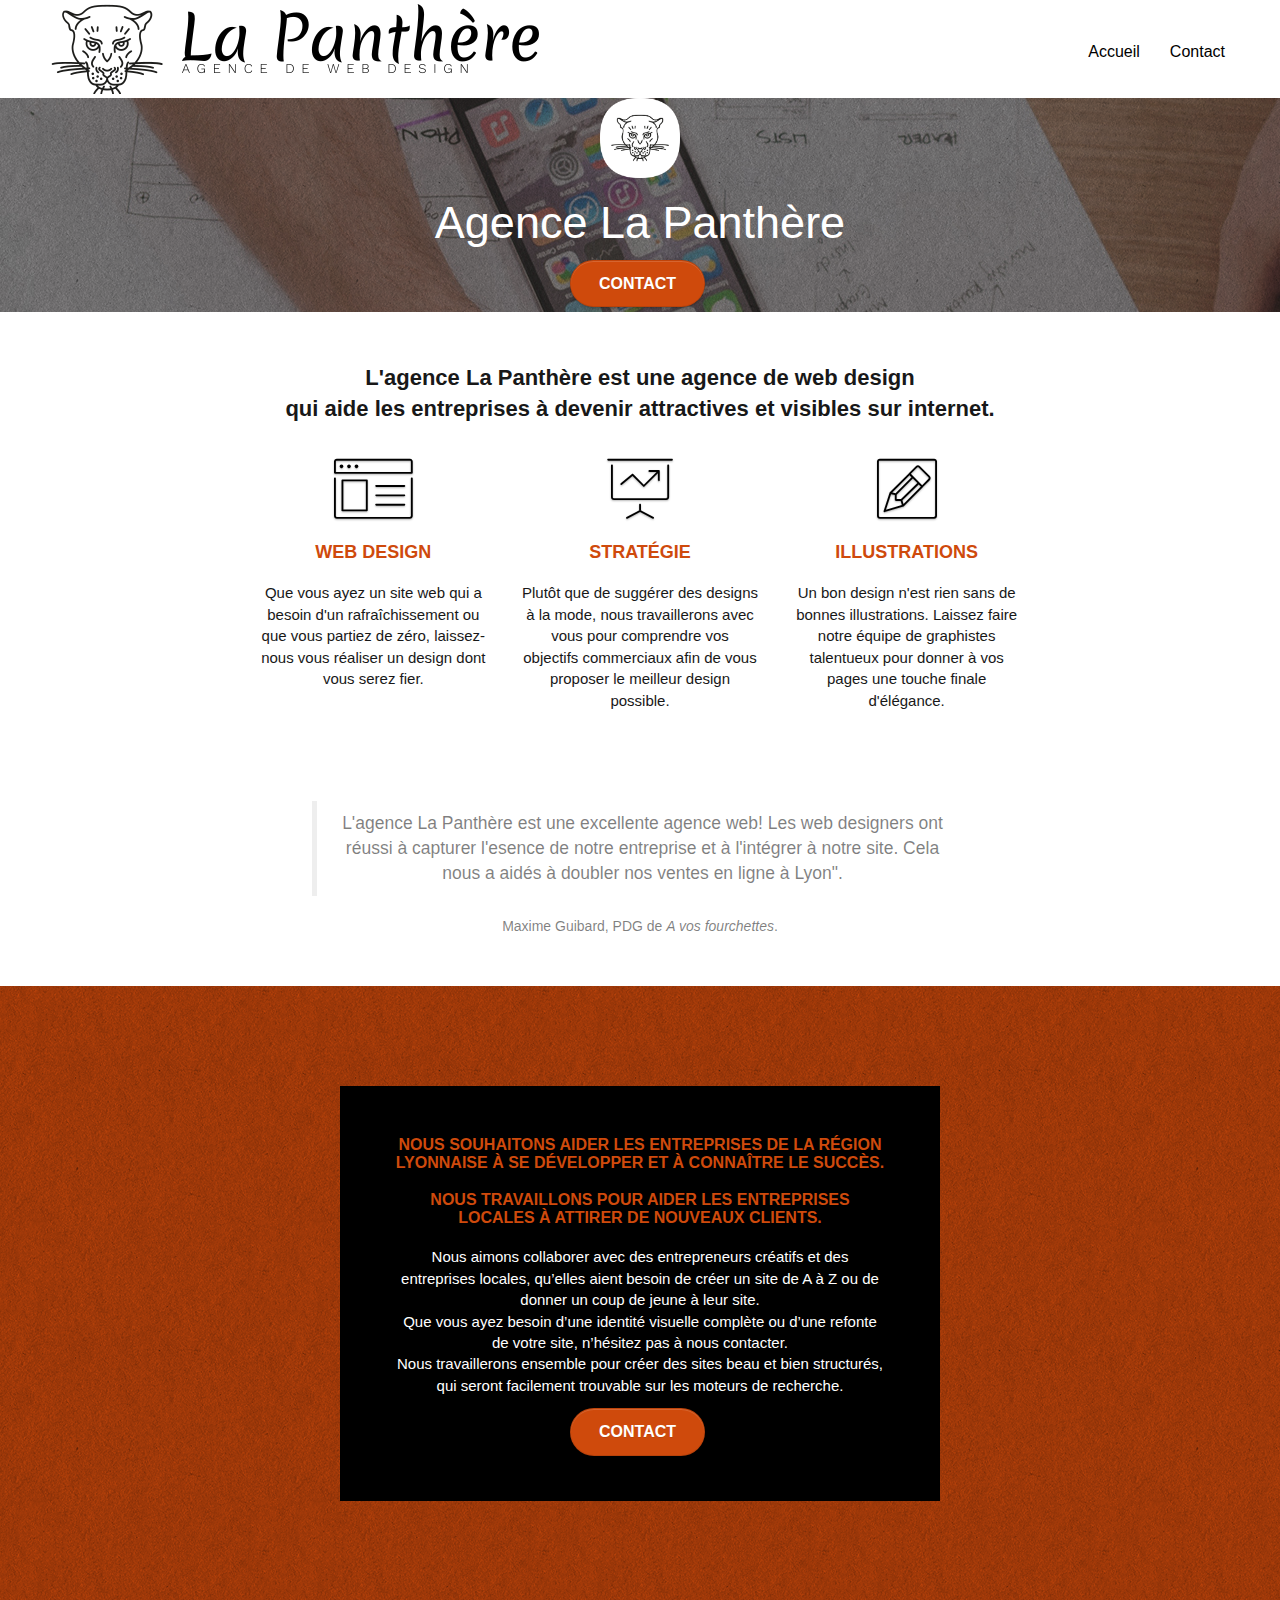
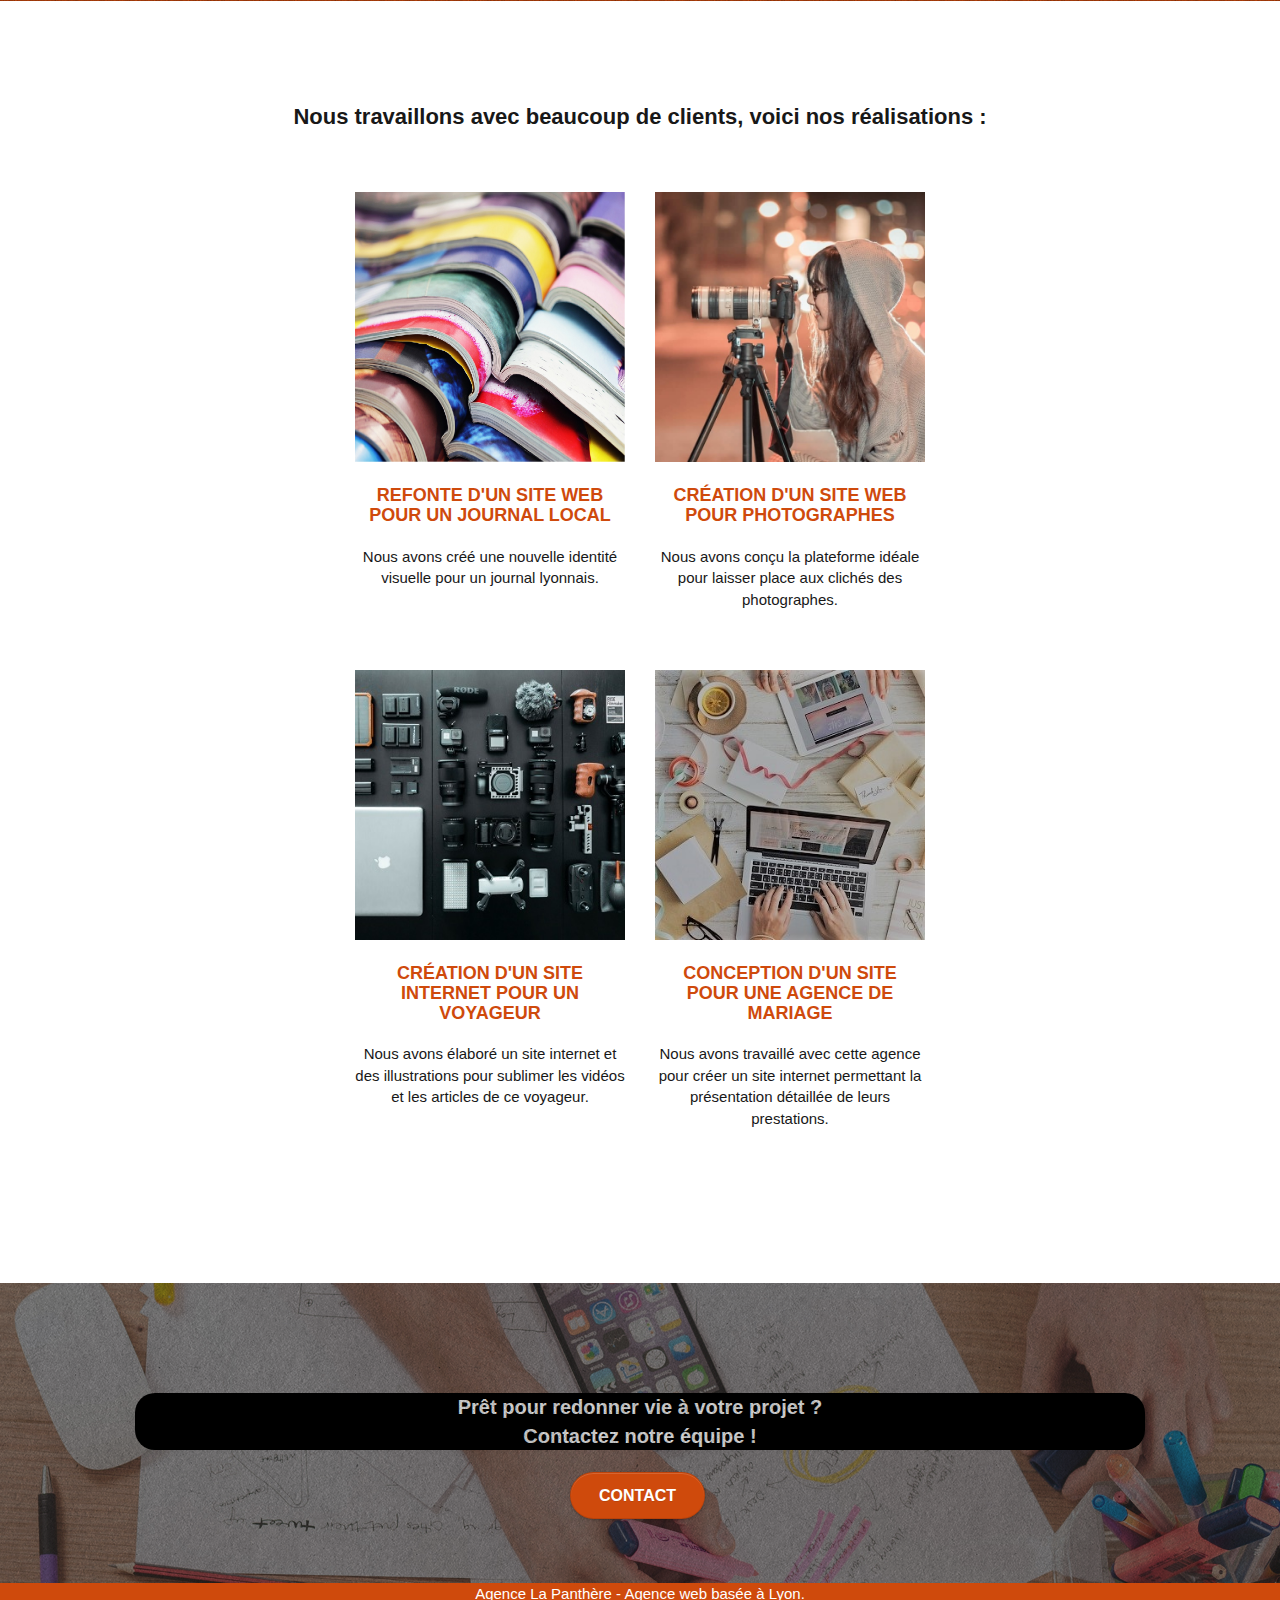
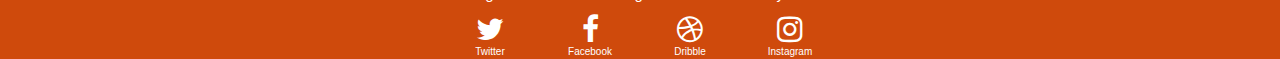
==== index.html @ c9a56683 "Added files" ====
<!DOCTYPE html>
<html lang="fr">
<head>
    <title>La Panthère - votre agence web à Lyon</title>
	<meta charset="UTF-8"/>
    <meta name="description" content="Votre agence de design web à Lyon et dans le Lyonnais: création de site web, design, maintenance">
    <meta name="viewport" content="width=device-width, initial-scale=1.0, user-scalable=no">
    <link rel="shortcut icon" type="image/png" href="favicon-agence-la-panthere.png">
	<link rel="stylesheet" href="/css/bootstrap.css">
	<link rel="stylesheet" href="style.css">
	<link rel="stylesheet" href="/css/font-awesome.css">
	<link rel="stylesheet" href="/css/et-line.css">
     
<!-- ANALYTICS -->
<meta name="robots" content="index, follow">
</head>

<body>
<!-- MAIN-->
	<main class="page-container">

<!-- HEADER -->
	<header class="bloc bgc-white l-bloc " id="bloc-0">
		<nav class="navbar row">
			<div class="navbar-header">
				<a class="navbar-brand" href="index.html"><img src="/img/agence-la-panthere-monochrome.png" 
					alt="Agence La Panthère - logo"></a>
				<button id="nav-toggle" type="button" class="ui-navbar-toggle navbar-toggle" data-toggle="collapse" data-target=".navbar-1">
					<span class="sr-only">Toggle navigation</span><span class="icon-bar"></span><span class="icon-bar"></span><span class="icon-bar"></span>
				</button>
			</div>
			<div class="collapse navbar-collapse navbar-1 special-dropdown-nav">
				<ul class="site-navigation nav navbar-nav">
					<li class="colored">
						<a href="index.html">Accueil</a>
					</li>
					<li class="colored">
						<a href="contact.html">Contact</a>
					</li>
				</ul>
			</div>
		</nav>
	</header>

<!-- BANNER -->
<div class="bloc bgc-dark-slate-blue bg-banniere d-bloc bg-t-edge bloc-bg-texture texture-paper b-parallax" id="bloc-1-hero">
	<div class="row tight-width-whitespace">
			<div class="col-sm-12">
				<img src="/img/logo-agence-la-Panthere.png" class="center-block image-resize-mode"  
				alt="Agence La Panthère - logo"/>
				<h1 class="text-center hero-bloc-text">
					Agence La Panthère
				</h1>

				<div class="col-sm-12 text-center">
					<a href="contact.html" class="btn btn-atomic-tangerine btn-clean btn-rd btn-lg cta-hero">Contact</a>
				</div>
			</div>
	</div>
</div>

<!-- DESCRIPTION -->
<div class="bloc bgc-white l-bloc" id="bloc-2-services">
	<div class="container bloc-md">
		<div class="row">
			<div class="col-sm-12 text-center">
				<p class="primary-color">L'agence La Panthère est une agence de web design <br>qui aide les entreprises à devenir attractives et visibles sur internet.</p>
			</div>
		</div>
		<div class="row voffset-lg med-width-whitespace">
			<div class="col-sm-4">
				<div class="text-center">
					<span class="et-icon-browser sm-shadow icon-dark-slate-blue icons icon-lg"></span>
				</div>
				<h3 class="mg-md text-center">
					Web design
				</h3>
				<p class="explanation">
					Que vous ayez un site web qui a besoin d'un rafraîchissement ou que vous partiez de zéro, laissez-nous vous réaliser un design dont vous serez fier.
				</p>
			</div>
			<div class="col-sm-4">
				<div class="text-center">
					<span class="et-icon-presentation sm-shadow icon-dark-slate-blue icons icon-lg"></span>
				</div>
				<h3 class="mg-md text-center">
					Stratégie
				</h3>
				<p class="explanation">
					Plutôt que de suggérer des designs à la mode, nous travaillerons avec vous pour comprendre vos objectifs commerciaux afin de vous proposer le meilleur design possible.<br>
				</p>
			</div>
			<div class="col-sm-4">
				<div class="text-center">
					<span class="et-icon-edit sm-shadow icon-dark-slate-blue icons icon-lg"></span>
				</div>
				<h3 class="mg-md text-center">
					Illustrations
				</h3>
				<p class="explanation">
					Un bon design n'est rien sans de bonnes illustrations. Laissez faire notre équipe de graphistes talentueux pour donner à vos pages une touche finale d'élégance.
				</p>
			</div>
		</div>
		<div class="row voffset-lg voffset">
			<figure class="col-xs-12 col-md-8 col-md-offset-2 text-center">
				<blockquote>L'agence La Panthère est une excellente agence web! Les web designers ont réussi à capturer l'esence de notre entreprise et à l'intégrer à notre site. 
					Cela nous a aidés à doubler nos ventes en ligne à Lyon".
				</blockquote>
				<figcaption>Maxime Guibard, PDG de <cite>A vos fourchettes</cite>.
				</figcaption>
			</figure>
		</div>
	</div>
</div>
<!-- bloc-2-services END -->

<!-- bloc-3-what-i-do -->
<div class="bloc tc-white bgc-atomic-tangerine bg-presentation d-bloc bloc-bg-texture texture-paper b-parallax" id="bloc-3-what-i-do">
	<div class="container bloc-lg">
		<div class="row tight-width-whitespace black-background">
			<div class="col-sm-12">
				<h3 class="mg-md text-center secondary-color">
					Nous souhaitons aider les entreprises de la région Lyonnaise à se développer et à connaître le succès. </h3>
				<h3 class="mg-md text-center secondary-color">Nous travaillons pour aider les entreprises locales à attirer de nouveaux clients.</h3>
				<p> Nous aimons collaborer avec des entrepreneurs créatifs et des entreprises locales, qu’elles aient besoin de créer un site de A à Z ou de donner un coup de jeune à leur site. <br>Que vous ayez besoin d’une identité visuelle complète ou d’une refonte de votre site, n’hésitez pas à nous contacter. <br>Nous travaillerons ensemble pour créer des sites beau et bien structurés, qui seront facilement trouvable sur les moteurs de recherche. 
					<!-- <br><br><a class="ltc-white bold-link" href="contact.html">Contactez notre équipe</a><br> -->
				</p>
				<div class="col-sm-12 text-center">
					<a href="contact.html" class="btn btn-atomic-tangerine btn-clean btn-rd btn-lg cta-hero">Contact</a>
				</div>
			</div>
		</div>
	</div>
</div>
<!-- bloc-3-what-i-do END -->

<!-- bloc-4-portfolio -->
<div class="bloc bgc-white bg-lines-h2-bg bg-repeat l-bloc" id="bloc-4-portfolio">
	<div class="container bloc-lg">
		<div class="row">
			<div class="col-sm-12 text-center">
				<p class="primary-color">Nous travaillons avec beaucoup de clients, voici nos réalisations :</p>
			</div>
		</div>
		<div class="row tight-width-whitespace portfolio-row">
			<div class="col-sm-6">
				<a href="#" data-lightbox="img/site-journal-local.jpg" data-gallery-id="gallery-1" data-caption="Illustration de refonte d'un site web pour un journal local" data-frame="snapshot-lb">
					<img src="/img/site-journal-local.jpg" 
					alt="Illustration de refonte de site web d'un journal local" 
					class="img-responsive portfolio-thumb"/></a>
				<h3 class="mg-md text-center">
					Refonte d'un site web pour un journal local
				</h3>
				<p class="explanation">
					Nous avons créé une nouvelle identité visuelle pour un journal lyonnais.
				</p>
			</div>
			<div class="col-sm-6">
				<a href="#" data-lightbox="img/site-photo.jpg" data-gallery-id="gallery-1" data-caption="Création d'un site web pour photographes" data-frame="snapshot-lb">
					<img src="/img/site-photo.jpg" 
					alt="Illustration de création d'un site web pour photographes" 
					class="img-responsive portfolio-thumb"/></a>
				<h3 class="mg-md text-center">
					Création d'un site web pour photographes
				</h3>
				<p class="explanation">
					Nous avons conçu la plateforme idéale pour laisser place aux clichés des photographes.
				</p>
			</div>
		</div>
		<div class="row tight-width-whitespace portfolio-row">
			<div class="col-sm-6">
				<a href="#" 
					data-lightbox="img/site-voyageur.jpg" 
					data-gallery-id="gallery-1" 
					data-caption="Création d'un site internet pour un voyageur" 
					data-frame="snapshot-lb">
					<img src="/img/site-voyageur.jpg" 
					alt="Illustration de création d'un site web pour voyageurs" 
					class="img-responsive portfolio-thumb"/>
				</a>
				<h3 class="mg-md text-center">
					Création d'un site internet pour un voyageur
				</h3>
				<p class="explanation">
					Nous avons élaboré un site internet et des illustrations pour sublimer les vidéos et les articles de ce voyageur.
				</p>
			</div>
			<div class="col-sm-6">
				<a href="#" 
					data-lightbox="img/site-agence-mariage.jpg" 
					data-gallery-id="gallery-1" 
					data-caption="Conception d'un site pour une agence de mariage" 
					data-frame="snapshot-lb">
					<img src="/img/site-agence-mariage.jpg" 
					alt="Illustration de création d'un site web pour agence de mariage" 
					class="img-responsive portfolio-thumb"/></a>
				<h3 class="mg-md text-center">
					Conception d'un site pour une agence de mariage
				</h3>
				<p class="explanation">
					Nous avons travaillé avec cette agence pour créer un site internet permettant la présentation détaillée de leurs prestations.
				</p>
			</div>
		</div>
	</div>
</div>
<!-- bloc-4-portfolio END -->

<!-- bloc-5-cta -->
<div class="bloc bgc-dark-slate-blue bg-banniere d-bloc bloc-bg-texture texture-paper" id="bloc-5-cta">
	<div class="container bloc-lg">
		<div class="row">
			<p class="tertiary-color mg-md text-center">
				Prêt pour redonner vie à votre projet ?<br>Contactez notre équipe !
			</p>
			<div class="col-sm-12 text-center">
				<a href="contact.html" class="btn btn-atomic-tangerine btn-clean btn-rd btn-lg cta-hero">Contact</a>
			</div>
		</div>
	</div>
</div>
<!-- bloc-5-cta END -->

<!-- FOOTER -->
		<div class="bloc bgc-atomic-tangerine d-bloc" id="bloc-8">
			<div class="row">
				<p class="text-center white">
					Agence La Panthère - Agence web basée à Lyon.<br>
				</p>
				<div class="row row-no-gutters social">
					<div class="col-sm-3">
						<div class="text-center">
							<a class="social" href="#"><span class="fa fa-twitter icon-md"></span><br>Twitter</a>
						</div>
					</div>
					<div class="col-sm-3">
						<div class="text-center">
							<a class="social" href="#"><span class="fa fa-facebook icon-md"></span><br>Facebook</a>
						</div>
					</div>
					<div class="col-sm-3">
						<div class="text-center">
							<a class="social" href="#"><span class="fa fa-dribbble icon-md"></span><br>Dribble</a>
						</div>
					</div>
					<div class="col-sm-3">
						<div class="text-center">
							<a class="social" href="#"><span class="fa fa-instagram icon-md"></span><br>Instagram</a>
						</div>
					</div>
				</div>
			</div>
		</div>
	</main>

<!--SCRIPTS-->
    <script src="/js/jquery-2.1.0.js"></script>
	<script src="/js/bootstrap.js"></script>
	<script src="/js/blocs.js"></script>
	<script src="/js/jquery.touchSwipe.js" defer></script>
	<script src="/js/gmaps.js"></script>
</body>
</html>
---- style.css ----
body {
    margin: 0;
    padding: 0;
    background: #FFF;
    overflow-x: hidden;
    -webkit-font-smoothing: antialiased;
    -moz-osx-font-smoothing: grayscale;
}
.primary-color{
    font-size:22px;
    color:#181818;
    font-weight:700
}
.secondary-color{
    font-size:16px;
    color:#cf4a0c;
    font-weight:700;
}
.tertiary-color{
    color:white;
    font-size:20px;
    font-weight:bold;
    background-color:#000000;
    border-radius:20px;
    margin:0 10px;
    padding:0 20px;
}
.explanation {
    color:#181818;
    font-size:15px;
}
.none{
list-style:none;}

.none.li{
color:#FFFFFF;
font-size:140px;
}

a,
button {
    transition: all .3s ease-in-out;
    outline: none!important;
}

a:hover {
    text-decoration: none;
    cursor: pointer;
}
.slogan{
    font-size:20px;
    color:black;
}

#page-loading-blocs-notifaction {
    position: fixed;
    top: 0;
    bottom: 0;
    width: 100%;
    z-index: 100000;
    background: #FFFFFF url("img/pageload-spinner.gif") no-repeat center center;
}

.bloc {
    width: 100%;
    clear: both;
    background: 50% 50% no-repeat;
    padding: 0 50px;
    -webkit-background-size: cover;
    -moz-background-size: cover;
    -o-background-size: cover;
    background-size: cover;
    position: relative;
}

.bloc .container {
    padding-left: 0;
    padding-right: 0;
}

.bloc-lg {
    padding: 100px 50px;
}

.bloc-md {
    padding: 50px;
}

.bloc-sm {
    padding: 20px 50px;
}

.bg-center,
.bg-l-edge,
.bg-r-edge,
.bg-t-edge,
.bg-b-edge,
.bg-tl-edge,
.bg-bl-edge,
.bg-tr-edge,
.bg-br-edge,
.bg-repeat {
    -webkit-background-size: auto!important;
    -moz-background-size: auto!important;
    -o-background-size: auto!important;
    background-size: auto!important;
}

.bg-repeat {
    background: repeat;
}

.bg-t-edge {
    background: top no-repeat;
}

.bloc-bg-texture::before {
    content: "";
    background-size: 2px 2px;
    position: absolute;
    top: 0;
    bottom: 0;
    left: 0;
    right: 0;
}

.texture-paper::before {
    background: url("img/texture-paper.png");
    background-size: 280px 280px;
}

.b-parallax {
    background-attachment: fixed;
}

.d-bloc {
    color: white;
}

.d-bloc button:hover {
    color: #d9423f;
}
.button-div{
    width:130px;;
    margin:auto;
    padding-bottom:20px;
}

.d-bloc .icon-round,
.d-bloc .icon-square,
.d-bloc .icon-rounded,
.d-bloc .icon-semi-rounded-a,
.d-bloc .icon-semi-rounded-b {
    border-color: rgba(255, 255, 255, .9);
}

.d-bloc .divider-h span {
    border-color: rgba(255, 255, 255, .2);
}

.d-bloc .a-btn,
.d-bloc .navbar a,
.d-bloc .navbar-brand,
.d-bloc a .icon-sm,
.d-bloc a .icon-md,
.d-bloc a .icon-lg,
.d-bloc a .icon-xl,
.d-bloc h1 a,
.d-bloc h2 a,
.d-bloc h3 a,
.d-bloc h4 a,
.d-bloc h5 a,
.d-bloc h6 a,
.d-bloc p a {
    color: white;
}

.d-bloc .a-btn:hover,
.d-bloc .navbar a:hover,
.d-bloc .navbar-brand:hover,
.d-bloc a:hover .icon-sm,
.d-bloc a:hover .icon-md,
.d-bloc a:hover .icon-lg,
.d-bloc a:hover .icon-xl,
.d-bloc h1 a:hover,
.d-bloc h2 a:hover,
.d-bloc h3 a:hover,
.d-bloc h4 a:hover,
.d-bloc h5 a:hover,
.d-bloc h6 a:hover,
.d-bloc p a:hover {
    color:  #cf4a0c;
}

.d-bloc .navbar-toggle .icon-bar {
    background: rgba(255, 255, 255, 1);
}

.d-bloc .btn-wire,
.d-bloc .btn-wire:hover {
    color: white;
    border-color: rgba(255, 255, 255, 1);
}

.d-bloc .panel {
    color: rgba(0, 0, 0, .2);
}

.d-bloc .panel button:hover {
    color: rgba(0, 0, 0, .2);
}

.d-bloc .panel icon {
    border-color: rgba(0, 0, 0, .2);
}

.d-bloc .panel .divider-h span {
    border-color: rgba(0, 0, 0, .1);
}

.d-bloc .panel .a-btn {
    color: rgba(0, 0, 0, .1);
}

.d-bloc .panel .a-btn:hover {
    color: #d9423f;
}

.d-bloc .panel .btn-wire,
.d-bloc .panel .btn-wire:hover {
    color: rgba(0, 0, 0, .7);
    border-color: rgba(0, 0, 0, .3);
}

.d-bloc .panel,
.l-bloc {
    color: rgba(0, 0, 0, .5);
}

.d-bloc .panel button:hover,
.l-bloc button:hover {
    color: rgba(0, 0, 0, .7);
}

.l-bloc .icon-round,
.l-bloc .icon-square,
.l-bloc .icon-rounded,
.l-bloc .icon-semi-rounded-a,
.l-bloc .icon-semi-rounded-b {
    border-color: rgba(0, 0, 0, .7);
}

.d-bloc .panel .divider-h span,
.l-bloc .divider-h span {
    border-color: rgba(0, 0, 0, .1);
}

.d-bloc .panel .a-btn,
.l-bloc .a-btn,
.l-bloc .navbar a,
.l-bloc .navbar-brand,
.l-bloc a .icon-sm,
.l-bloc a .icon-md,
.l-bloc a .icon-lg,
.l-bloc a .icon-xl,
.l-bloc h1 a,
.l-bloc h2 a,
.l-bloc h3 a,
.l-bloc h4 a,
.l-bloc h5 a,
.l-bloc h6 a,
.l-bloc p a {
    color: black;
}

.d-bloc .panel .a-btn:hover,
.l-bloc .a-btn:hover,
.l-bloc .navbar a:hover,
.l-bloc .navbar-brand:hover,
.l-bloc a:hover .icon-sm,
.l-bloc a:hover .icon-md,
.l-bloc a:hover .icon-lg,
.l-bloc a:hover .icon-xl,
.l-bloc h1 a:hover,
.l-bloc h2 a:hover,
.l-bloc h3 a:hover,
.l-bloc h4 a:hover,
.l-bloc h5 a:hover,
.l-bloc h6 a:hover,
.l-bloc p a:hover {
    color: rgba(0, 0, 0, 1);
}

.l-bloc .navbar-toggle .icon-bar {
    color: rgba(0, 0, 0, .6);
}

.d-bloc .panel .btn-wire,
.d-bloc .panel .btn-wire:hover,
.l-bloc .btn-wire,
.l-bloc .btn-wire:hover {
    color: rgba(0, 0, 0, .7);
    border-color: rgba(0, 0, 0, .3);
}

.voffset {
    margin-top: 30px;
}

.voffset-lg {
    margin-top: 80px;
}

.row-no-gutters {
    margin-right: 0;
    margin-left: 0;
}

.row.row-no-gutters > [class^="col-"],
.row.row-no-gutters > [class*=" col-"] {
    padding-right: 0;
    padding-left: 0;
}

#bloc-1-hero h1 {
    font-size: 45px;
    color:white;
}

.center-block {
    height: 80px; 
}

.width-white-space{
    height:280px;
    padding-top: 10px;
    padding-bottom:10px;
}

#bloc-5-cta {
    height: 300px;
}

#bloc-6{
    height:100px;
}
#bloc-6 h1{
    text-align:center;
    padding-top:30px;
    color:white;
    opacity:1;
}    
.navbar {
    margin-bottom: 0;
    z-index: 1;
}

.navbar-brand {
    height: auto;
    padding: 3px 15px;
    font-size: 25px;
    font-weight: normal;
    font-weight: 600;
    line-height: 44px;
}

.navbar-brand img {
    max-height: 200px;
    margin: 0 5px 0 0;
    display: inline;
}

.navbar-brand img[src$=svg] {
    min-width: 100px;
}

.nav-center .navbar-brand img {
    margin: 0;
}

.navbar .nav {
    padding-top: 2px;
    margin-right: -16px;
    float: right;
    z-index: 1;
}

.nav > li {
    float: left;
    margin-top: 4px;
    font-size: 16px;
}

.navbar-nav .open .dropdown-menu > li > a {
    text-align: inherit;
}

.nav > li a:hover,
.nav > li a:focus {
    background: transparent;
}

.navbar-toggle {
    margin: 10px 10px 0 0;
    border: 0px;
}

.navbar-toggle:hover {
    background: transparent!important;
}

.navbar-toggle .icon-bar {
    background-color: rgba(0, 0, 0, .5);
    width: 26px;
}

.nav-invert .navbar .nav {
    float: left;
}

.nav-invert .navbar-header,
.nav-invert .navbar-brand {
    float: right;
    position: relative;
    z-index: 2;
}

@media (min-width: 768px) {
    .site-navigation {
        position: absolute;
        top: 50%;
        right: 20px;
        transform: translate(0, -50%);
        -webkit-transform: translateY(-50%);
    }
    .nav > li .dropdown-menu a,
    .nav > li .dropdown-menu a:hover {
        color: #d9423f;
    }
    .nav-invert .site-navigation {
        left: 0;
        right: 0;
    }
    .nav-center {
        text-align: center;
    }
    .nav-center .navbar-header {
        width: 100%;
    }
    .nav-center .navbar-header,
    .nav-center .navbar-brand,
    .nav-center .nav > li {
        float: none;
        display: inline-block;
    }
    .nav-center .site-navigation {
        position: relative;
        width: 100%;
        right: 0;
        margin-right: 20px;
        margin-top: 20px;
    }
    .nav-center.mini-nav .navbar-toggle {
        float: none;
        margin: 10px auto 0;
    }
}

.nav > li > .dropdown a {
    background: none!important;
    display: block;
    padding: 14px 15px;
}

nav .caret {
    margin: 0 5px;
}

.dropdown-menu .dropdown-menu {
    top: -8px;
    left: 100%;
}

.dropdown-menu .dropmenu-flow-right {
    top: 100%;
    left: 0;
    margin-left: -1px;
    border-top-left-radius: 0;
    border-top-right-radius: 0;
}

.dropdown-menu .dropdown span {
    border: 4px solid black;
    border-top-color: transparent;
    border-right-color: transparent;
    border-bottom-color: transparent;
    margin: 6px -5px 0 0!important;
    float: right;
}

.mg-md {
    margin-top: 10px;
    margin-bottom: 20px;
}

.mg-lg {
    margin-top: 10px;
    margin-bottom: 40px;
}

.btn {
    margin: 0 5px 5px 0;
}

.btn.pull-right {
    margin: 0 0 5px 5px;
}

.btn-d,
.btn-d:hover,
.btn-d:focus {
    color: #FFF;
    background: rgba(0, 0, 0, .3);
}

button {
    outline: none!important;
}

.btn-rd {
    border-radius: 40px;
}

.btn-clean {
    border: 1px solid rgba(0, 0, 0, .08);
    border-bottom-color: rgba(0, 0, 0, .1);
    text-shadow: 0 1px 0 rgba(0, 0, 1, .1);
    box-shadow: 0 1px 3px rgba(0, 0, 1, .25), inset 0 1px 0 0 rgba(255, 255, 255, .15);
}

.icon-md {
    font-size: 30px!important;
}

.icon-lg {
    font-size: 60px!important;
}

.sm-shadow {
    text-shadow: 0 1px 2px rgba(0, 0, 0, .3);
}

.panel-sq,
.panel-sq .panel-heading,
.panel-sq .panel-footer {
    border-radius: 0;
}

.panel-rd {
    border-radius: 30px;
}

.panel-rd .panel-heading {
    border-radius: 29px 29px 0 0;
}

.panel-rd .panel-footer {
    border-radius: 0 0 29px 29px;
}

.form-control {
    border-color: rgba(0, 0, 0, .1);
    box-shadow: none;
}

.scrollToTop {
    width: 40px;
    height: 40px;
    position: fixed;
    bottom: 20px;
    right: 20px;
    opacity: 0;
    z-index: 500;
    transition: all .3s ease-in-out;
}

.scrollToTop span {
    margin-top: 6px;
}

.showScrollTop {
    font-size: 14px;
    opacity: 1;
}

a[data-lightbox] {
    position: relative;
    display: block;
    text-align: center;
}

a[data-lightbox]:hover::before {
    content: "+";
    font-family: "HelveticaNeue-Light", "Helvetica Neue Light", "Helvetica Neue", Helvetica, Arial;
    font-size: 32px;
    width: 50px;
    height: 50px;
    margin-left: -25px;
    border-radius: 50%;
    background: rgba(0, 0, 0, .6);
    color: #FFF;
    font-weight: 100;
    z-index: 1;
    position: absolute;
    top: 50%;
    transform: translateY(-50%);
    -webkit-transform: translateY(-50%);
}

a[data-lightbox]:hover img {
    opacity: 0.6;
    -webkit-animation-fill-mode: none;
    animation-fill-mode: none;
}

#lightbox-modal {
    display: flex;
    align-items: center;
}

#lightbox-modal .modal-dialog {
    width: 90%;
    max-width: 900px;
    margin: 0 auto 0;
}

#lightbox-modal .modal-dialog img {
    max-height: 90vh;
    margin: 0 auto;
}

.lightbox-caption {
    padding: 20px;
    color: #FFF;
    background: rgba(0, 0, 0, .5);
    position: absolute;
    left: 15px;
    right: 15px;
    bottom: 5px;
}

.close-lightbox {
    color: #FFF;
    font-size: 30px;
    position: absolute;
    top: 20px;
    right: 20px;
    z-index: 20;
    background: rgba(0, 0, 0, .5);
    border: none;
    line-height: 30px;
    padding: 0 9px 5px;
    opacity: 0.3;
}

.close-lightbox:hover,
.next-lightbox:hover,
.prev-lightbox:hover {
    opacity: 1.0;
    color: #FFF;
}

.next-lightbox,
.prev-lightbox {
    font-size: 20px;
    color: rgba(255, 255, 255, .9);
    background: rgba(0, 0, 0, .5);
    transition: all .2s ease-in-out;
    position: absolute;
    top: 45%;
    z-index: 1;
    opacity: 0.4;
}

.next-lightbox {
    padding: 6px 8px 1px 13px;
    right: 25px;
}

.prev-lightbox {
    padding: 6px 13px 1px 10px;
    left: 25px;
}

.snapshot-lb .modal-body {
    padding-bottom: 45px;
}

.snapshot-lb .lightbox-caption {
    padding: 0;
    color: rgba(0, 0, 0, .5);
    background: none;
}

h1,
h2,
h3,
h4,
h5,
h6,
p,
label,
.btn,
a {
    font-family: "helvetica";
    font-weight: 400;
}
a:hover {
    color: black;
}

.container {
    max-width: 1000px;
}

.hero-bloc-text {
    font-size: 38px;
}

.hero-bloc-text-sub {
    font-size: 36px;
}

.statement-bloc-text {
    line-height: 26px;
    font-style: italic;
    font-size: 20px;
    text-align: center;
    font-weight: lighter;
    max-width: 520px;
    margin: auto auto auto auto;
}

p {
    text-align:center;
    font-size: 15px;
    color:white;
}

.tight-width-whitespace {
    max-width: 600px;
    margin: auto auto auto auto;
}

.h1 {
    font-size: 36px;
    font-family: "Open Sans";
}

.cta-hero {
    margin-top: 2px;
    color: #FFFFFF!important;
    text-transform: uppercase;
    padding: 12px 28px 12px 28px;
    font-size: 16px;
    font-weight: 700;
}

.social {
    max-width: 400px;
    margin: auto;
    color:white;
    font-size:10px;
}

h2 {
    font-size: 22px;
    line-height: 1.4em;
}

h3 {
    font-size: 18px;
    text-transform: uppercase;
    font-weight: 700;
    color: #cf4a0c;
    
}

.med-width-whitespace {
    max-width: 800px;
    margin: auto auto auto auto;
    box-shadow: 0px 0px 0px #000000;
}

h1 {
    color: #ffffff!important;
}

h4 {
    color: #181818!important;
}

.icons {
    margin-bottom: 14px;
    margin-top: 24px;
}

.portfolio-thumb {
    margin-bottom: 24px;
}

.portfolio-row {
    margin-bottom: 44px;
    margin-top: 50px;
}

.avatar {
    box-shadow: 0px 4px 9px rgba(0, 0, 0, 0.3);
}

.black-background {
    /* background-color: rgba(165, 147, 99, 0.7); */
    background-color:#000000;
    padding: 40px 40px 40px 40px;
}

.bold-link {
    font-weight: 900;
    text-decoration: underline!important;
}

.bgc-white {
    background-color: #FFFFFF;
}

.bgc-dark-slate-blue {
    background-color: #000000;
}

.bgc-atomic-tangerine {
    background-color: #cf4a0c;
}

.tc-white {
    color: white;
}

.btn-atomic-tangerine {
    background: #cf4a0c;
    color: #FFFFFF!important;
}

.btn-atomic-tangerine:hover {
    background: #cf4a0c!important;
    color: #960404!important;
}

.ltc-atomic-tangerine {
    color: #cf4a0c!important;
}

.ltc-atomic-tangerine:hover {
    color: #960404!important;
}

.icon-dark-slate-blue {
    color: #000000!important;
    border-color: #000000!important;
}

/* .bg-dots-bg {
    background-image: url("img/dots-bg.png");
}

.bg-lines-h2-bg {
    background-image: url("img/lines-h2-bg.png");
} */

.bg-banniere {
    background-image: url("/img/agence-la-panthere_background.jpg");
}

.bg-presentation {
    background-image: url("/img/agence-la-panthere-background2.jpg");
}

@media (max-width: 1024px) {
    .bloc {
        padding-left: 20px;
        padding-right: 20px;
    }
    .bloc.full-width-bloc,
    .bloc-tile-2.full-width-bloc .container,
    .bloc-tile-3.full-width-bloc .container,
    .bloc-tile-4.full-width-bloc .container {
        padding-left: 0;
        padding-right: 0;
    }
}

@media (max-width: 992px) and (min-width: 768px) {
    .navbar .nav {
        max-width: 80%
    }
    .nav-center.navbar .nav {
        max-width: 100%
    }
}

@media only screen and (min-device-width: 768px) and (max-device-width: 1024px) and (orientation: landscape) {
    .b-parallax {
        background-attachment: scroll;
    }
}

@media only screen and (min-device-width: 1024px) and (max-device-width: 1366px) and (-webkit-min-device-pixel-ratio: 1.5) {
    .b-parallax {
        background-attachment: scroll;
    }
}

@media (max-width: 991px) {
    .container {
        width: 100%;
    }
    .b-parallax {
        background-attachment: scroll;
    }
    .page-container,
    #hero-bloc {
        overflow-x: hidden;
        position: relative;
    }
    .bloc {
        /* padding-left: constant(safe-area-inset-left);
        padding-right: constant(safe-area-inset-right); */
        padding-left:10px;
        padding-right:10px;
    }
    .bloc-group,
    .bloc-group .bloc {
        display: block;
        width: 100%;
    }
    .bloc-fill-screen .fill-bloc-top-edge,
    .bloc-fill-screen .fill-bloc-bottom-edge {
        padding: 0 20px;
        padding-left: constant(safe-area-inset-left);
        padding-right: constant(safe-area-inset-right);
    }
}

@media (max-width: 767px) {
    .page-container {
        overflow-x: hidden;
        position: relative;
    }
    h1,
    h2,
    h3,
    h4,
    h5,
    h6,
    p,
    #disqus_thread {
        padding-left: 10px!important;
        padding-right: 10px!important;
    }
    .b-parallax {
        background-attachment: scroll;
    }
    .navbar .nav {
        padding-top: 0;
        border-top: 1px solid rgba(0, 0, 0, .2);
        float: none!important;
    }
    .colored{
        color:#cf4a0c;
    }
    .navbar.row {
        margin-left: 0;
        margin-right: 0;
    }
    .site-navigation {
        position: inherit;
        transform: none;
        -webkit-transform: none;
        -ms-transform: none;
    }
    .nav > li {
        margin-top: 0;
        border-bottom: 1px solid rgba(0, 0, 0, .1);
        background: rgba(0, 0, 0, .05);
        text-align: left;
        padding-left: 15px;
        width: 100%;
    }
    .nav > li:hover {
        background: rgba(0, 0, 0, .08);
    }
    .dropdown .dropdown a .caret {
        float: none;
        margin: 5px 0 0 10px!important;
        border: 4px solid black;
        border-bottom-color: transparent;
        border-right-color: transparent;
        border-left-color: transparent;
    }
    #hero-bloc .navbar .nav {
        background: rgba(0, 0, 0, .8);
    }
    /* #hero-bloc .navbar .nav a {
        color: rgba(255, 255, 255, .6);
    } */
    .hero {
        padding: 50px 0;
    }
    .hero-nav {
        left: -1px;
        right: -1px;
    }
    .navbar-collapse {
        padding: 0;
        overflow-x: hidden;
        -webkit-box-shadow: none;
        box-shadow: none;
    }
    .navbar-brand img {
        max-height: 40px;
        width: auto;
    }
    .nav-invert .navbar-header {
        float: none;
        /* width: 100%; */
    }
    .nav-invert .navbar-toggle {
        float: left;
        margin-left: 10px;
    }
    .bloc {
        padding-left: 0;
        padding-right: 0;
    }
    .bloc-xxl,
    .bloc-xl,
    .bloc-lg {
        padding: 40px 0;
    }
    .bloc-sm,
    .bloc-md {
        padding-left: 0;
        padding-right: 0;
    }
    .bloc-tile-2 .container,
    .bloc-tile-3 .container,
    .bloc-tile-4 .container,
    .bloc-fill-screen .fill-bloc-top-edge,
    .bloc-fill-screen .fill-bloc-bottom-edge {
        padding-left: 0;
        padding-right: 0;
    }
    .a-block {
        padding: 0 10px;
    }
    .btn-dwn {
        display: none;
    }
    .voffset {
        margin-top: 5px;
    }
    .voffset-md {
        margin-top: 20px;
    }
    .voffset-lg {
        margin-top: 30px;
    }
    form {
        padding: 5px;
    }
    .close-lightbox {
        display: inline-block;
    }
    .blocsapp-device-iphone5 {
        background-size: 216px 425px;
        padding-top: 60px;
        width: 216px;
        height: 425px;
    }
    .blocsapp-device-iphone5 img {
        width: 180px;
        height: 320px;
    }
}

@media (max-width: 400px) {
    .bloc {
        padding-left: 0;
        padding-right: 0;
    }
}

@media (max-width: 767px) {
    .bloc-mob-center-text {
        text-align: center;
    }
}
---- css/et-line.css ----
@font-face {
    font-family: et-line;
    src: url(../fonts/et-line.eot);
    src: url(../fonts/et-line.eot?#iefix) format('embedded-opentype'), url(../fonts/et-line.woff) format('woff'), url(../fonts/et-line.ttf) format('truetype'), url(../fonts/et-line.svg#et-line) format('svg');
    font-weight: 400;
    font-style: normal
}

.et-icon-adjustments,
.et-icon-alarmclock,
.et-icon-anchor,
.et-icon-aperture,
.et-icon-attachment,
.et-icon-bargraph,
.et-icon-basket,
.et-icon-beaker,
.et-icon-bike,
.et-icon-book-open,
.et-icon-briefcase,
.et-icon-browser,
.et-icon-calendar,
.et-icon-camera,
.et-icon-caution,
.et-icon-chat,
.et-icon-circle-compass,
.et-icon-clipboard,
.et-icon-clock,
.et-icon-cloud,
.et-icon-compass,
.et-icon-desktop,
.et-icon-dial,
.et-icon-document,
.et-icon-documents,
.et-icon-download,
.et-icon-dribbble,
.et-icon-edit,
.et-icon-envelope,
.et-icon-expand,
.et-icon-facebook,
.et-icon-flag,
.et-icon-focus,
.et-icon-gears,
.et-icon-genius,
.et-icon-gift,
.et-icon-global,
.et-icon-globe,
.et-icon-googleplus,
.et-icon-grid,
.et-icon-happy,
.et-icon-hazardous,
.et-icon-heart,
.et-icon-hotairballoon,
.et-icon-hourglass,
.et-icon-key,
.et-icon-laptop,
.et-icon-layers,
.et-icon-lifesaver,
.et-icon-lightbulb,
.et-icon-linegraph,
.et-icon-linkedin,
.et-icon-lock,
.et-icon-magnifying-glass,
.et-icon-map,
.et-icon-map-pin,
.et-icon-megaphone,
.et-icon-mic,
.et-icon-mobile,
.et-icon-newspaper,
.et-icon-notebook,
.et-icon-paintbrush,
.et-icon-paperclip,
.et-icon-pencil,
.et-icon-phone,
.et-icon-picture,
.et-icon-pictures,
.et-icon-piechart,
.et-icon-presentation,
.et-icon-pricetags,
.et-icon-printer,
.et-icon-profile-female,
.et-icon-profile-male,
.et-icon-puzzle,
.et-icon-quote,
.et-icon-recycle,
.et-icon-refresh,
.et-icon-ribbon,
.et-icon-rss,
.et-icon-sad,
.et-icon-scissors,
.et-icon-scope,
.et-icon-search,
.et-icon-shield,
.et-icon-speedometer,
.et-icon-strategy,
.et-icon-streetsign,
.et-icon-tablet,
.et-icon-target,
.et-icon-telescope,
.et-icon-toolbox,
.et-icon-tools,
.et-icon-tools-2,
.et-icon-trophy,
.et-icon-tumblr,
.et-icon-twitter,
.et-icon-upload,
.et-icon-video,
.et-icon-wallet,
.et-icon-wine {
    font-family: et-line;
    speak: none;
    font-style: normal;
    font-weight: 400;
    font-variant: normal;
    text-transform: none;
    line-height: 1;
    -webkit-font-smoothing: antialiased;
    -moz-osx-font-smoothing: grayscale;
    display: inline-block
}

.et-icon-mobile:before {
    content: "\e000"
}

.et-icon-laptop:before {
    content: "\e001"
}

.et-icon-desktop:before {
    content: "\e002"
}

.et-icon-tablet:before {
    content: "\e003"
}

.et-icon-phone:before {
    content: "\e004"
}

.et-icon-document:before {
    content: "\e005"
}

.et-icon-documents:before {
    content: "\e006"
}

.et-icon-search:before {
    content: "\e007"
}

.et-icon-clipboard:before {
    content: "\e008"
}

.et-icon-newspaper:before {
    content: "\e009"
}

.et-icon-notebook:before {
    content: "\e00a"
}

.et-icon-book-open:before {
    content: "\e00b"
}

.et-icon-browser:before {
    content: "\e00c"
}

.et-icon-calendar:before {
    content: "\e00d"
}

.et-icon-presentation:before {
    content: "\e00e"
}

.et-icon-picture:before {
    content: "\e00f"
}

.et-icon-pictures:before {
    content: "\e010"
}

.et-icon-video:before {
    content: "\e011"
}

.et-icon-camera:before {
    content: "\e012"
}

.et-icon-printer:before {
    content: "\e013"
}

.et-icon-toolbox:before {
    content: "\e014"
}

.et-icon-briefcase:before {
    content: "\e015"
}

.et-icon-wallet:before {
    content: "\e016"
}

.et-icon-gift:before {
    content: "\e017"
}

.et-icon-bargraph:before {
    content: "\e018"
}

.et-icon-grid:before {
    content: "\e019"
}

.et-icon-expand:before {
    content: "\e01a"
}

.et-icon-focus:before {
    content: "\e01b"
}

.et-icon-edit:before {
    content: "\e01c"
}

.et-icon-adjustments:before {
    content: "\e01d"
}

.et-icon-ribbon:before {
    content: "\e01e"
}

.et-icon-hourglass:before {
    content: "\e01f"
}

.et-icon-lock:before {
    content: "\e020"
}

.et-icon-megaphone:before {
    content: "\e021"
}

.et-icon-shield:before {
    content: "\e022"
}

.et-icon-trophy:before {
    content: "\e023"
}

.et-icon-flag:before {
    content: "\e024"
}

.et-icon-map:before {
    content: "\e025"
}

.et-icon-puzzle:before {
    content: "\e026"
}

.et-icon-basket:before {
    content: "\e027"
}

.et-icon-envelope:before {
    content: "\e028"
}

.et-icon-streetsign:before {
    content: "\e029"
}

.et-icon-telescope:before {
    content: "\e02a"
}

.et-icon-gears:before {
    content: "\e02b"
}

.et-icon-key:before {
    content: "\e02c"
}

.et-icon-paperclip:before {
    content: "\e02d"
}

.et-icon-attachment:before {
    content: "\e02e"
}

.et-icon-pricetags:before {
    content: "\e02f"
}

.et-icon-lightbulb:before {
    content: "\e030"
}

.et-icon-layers:before {
    content: "\e031"
}

.et-icon-pencil:before {
    content: "\e032"
}

.et-icon-tools:before {
    content: "\e033"
}

.et-icon-tools-2:before {
    content: "\e034"
}

.et-icon-scissors:before {
    content: "\e035"
}

.et-icon-paintbrush:before {
    content: "\e036"
}

.et-icon-magnifying-glass:before {
    content: "\e037"
}

.et-icon-circle-compass:before {
    content: "\e038"
}

.et-icon-linegraph:before {
    content: "\e039"
}

.et-icon-mic:before {
    content: "\e03a"
}

.et-icon-strategy:before {
    content: "\e03b"
}

.et-icon-beaker:before {
    content: "\e03c"
}

.et-icon-caution:before {
    content: "\e03d"
}

.et-icon-recycle:before {
    content: "\e03e"
}

.et-icon-anchor:before {
    content: "\e03f"
}

.et-icon-profile-male:before {
    content: "\e040"
}

.et-icon-profile-female:before {
    content: "\e041"
}

.et-icon-bike:before {
    content: "\e042"
}

.et-icon-wine:before {
    content: "\e043"
}

.et-icon-hotairballoon:before {
    content: "\e044"
}

.et-icon-globe:before {
    content: "\e045"
}

.et-icon-genius:before {
    content: "\e046"
}

.et-icon-map-pin:before {
    content: "\e047"
}

.et-icon-dial:before {
    content: "\e048"
}

.et-icon-chat:before {
    content: "\e049"
}

.et-icon-heart:before {
    content: "\e04a"
}

.et-icon-cloud:before {
    content: "\e04b"
}

.et-icon-upload:before {
    content: "\e04c"
}

.et-icon-download:before {
    content: "\e04d"
}

.et-icon-target:before {
    content: "\e04e"
}

.et-icon-hazardous:before {
    content: "\e04f"
}

.et-icon-piechart:before {
    content: "\e050"
}

.et-icon-speedometer:before {
    content: "\e051"
}

.et-icon-global:before {
    content: "\e052"
}

.et-icon-compass:before {
    content: "\e053"
}

.et-icon-lifesaver:before {
    content: "\e054"
}

.et-icon-clock:before {
    content: "\e055"
}

.et-icon-aperture:before {
    content: "\e056"
}

.et-icon-quote:before {
    content: "\e057"
}

.et-icon-scope:before {
    content: "\e058"
}

.et-icon-alarmclock:before {
    content: "\e059"
}

.et-icon-refresh:before {
    content: "\e05a"
}

.et-icon-happy:before {
    content: "\e05b"
}

.et-icon-sad:before {
    content: "\e05c"
}

.et-icon-facebook:before {
    content: "\e05d"
}

.et-icon-twitter:before {
    content: "\e05e"
}

.et-icon-googleplus:before {
    content: "\e05f"
}

.et-icon-rss:before {
    content: "\e060"
}

.et-icon-tumblr:before {
    content: "\e061"
}

.et-icon-linkedin:before {
    content: "\e062"
}

.et-icon-dribbble:before {
    content: "\e063"
}
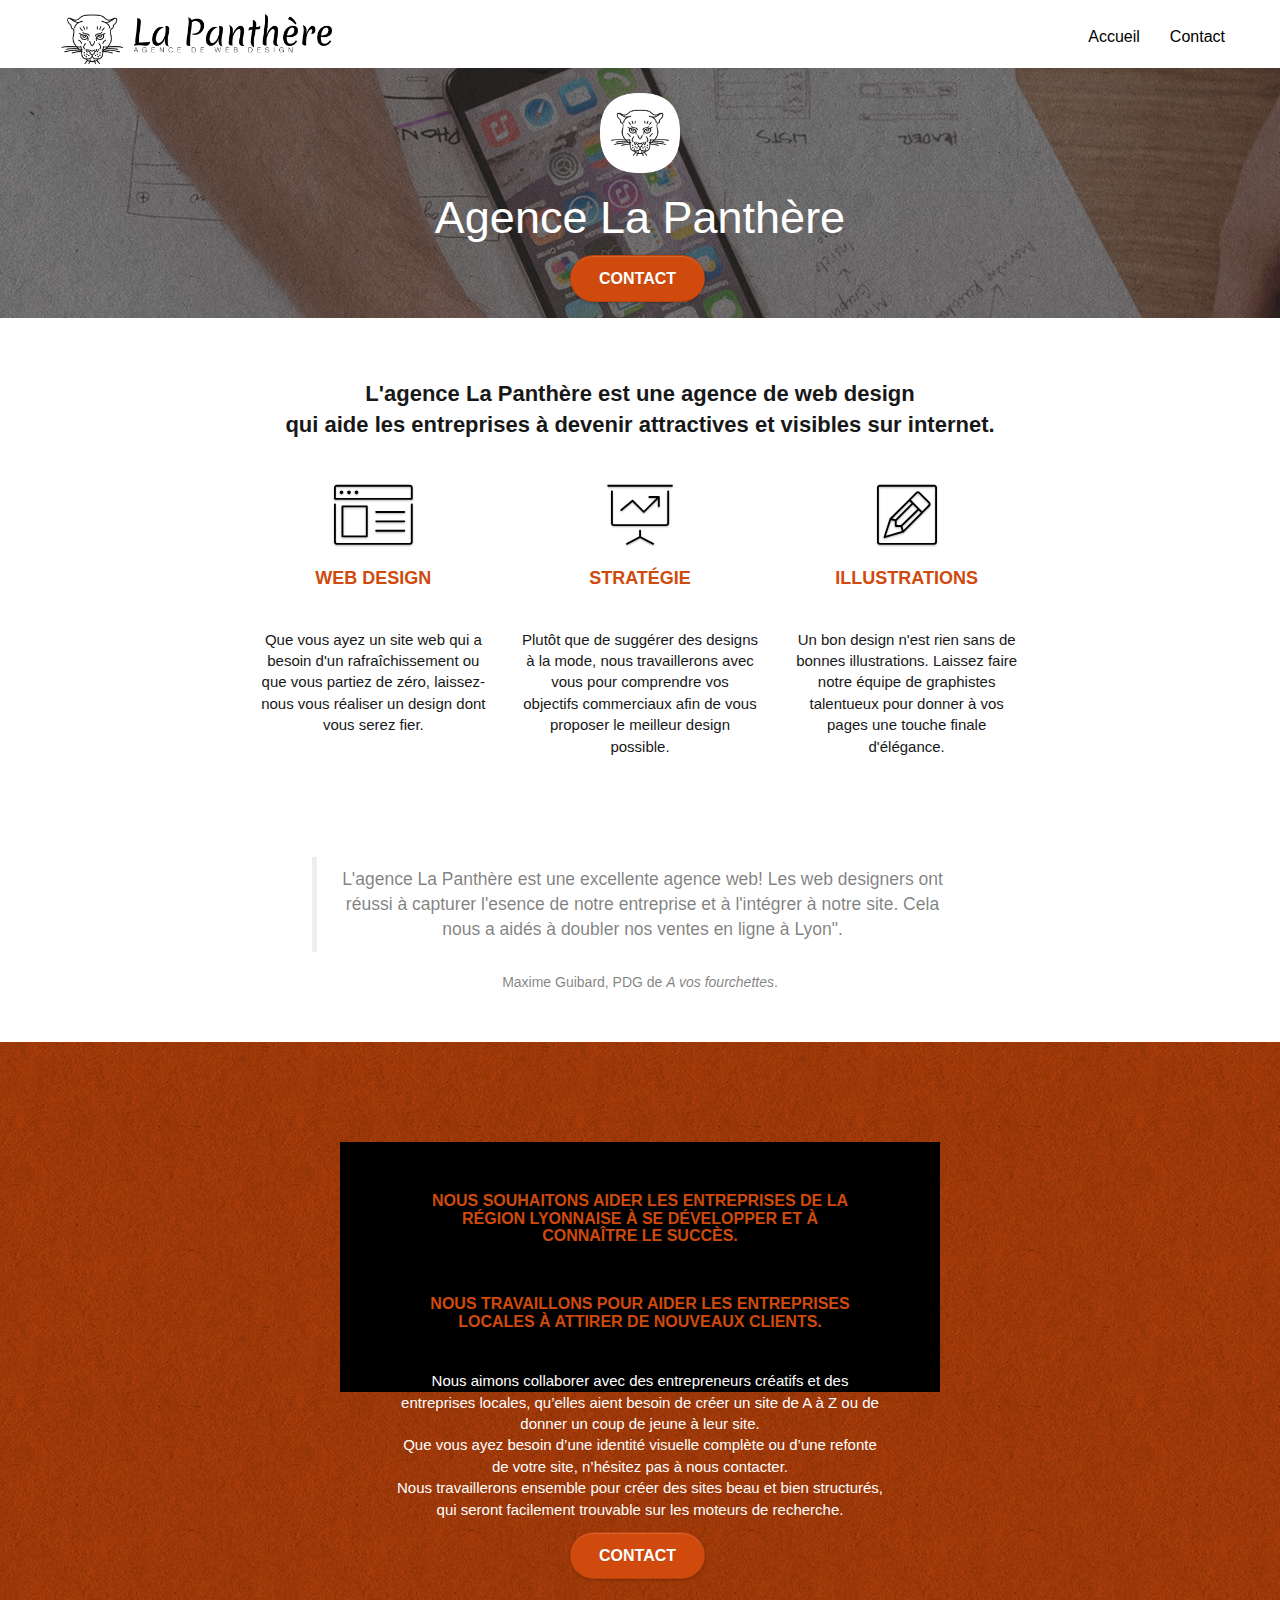
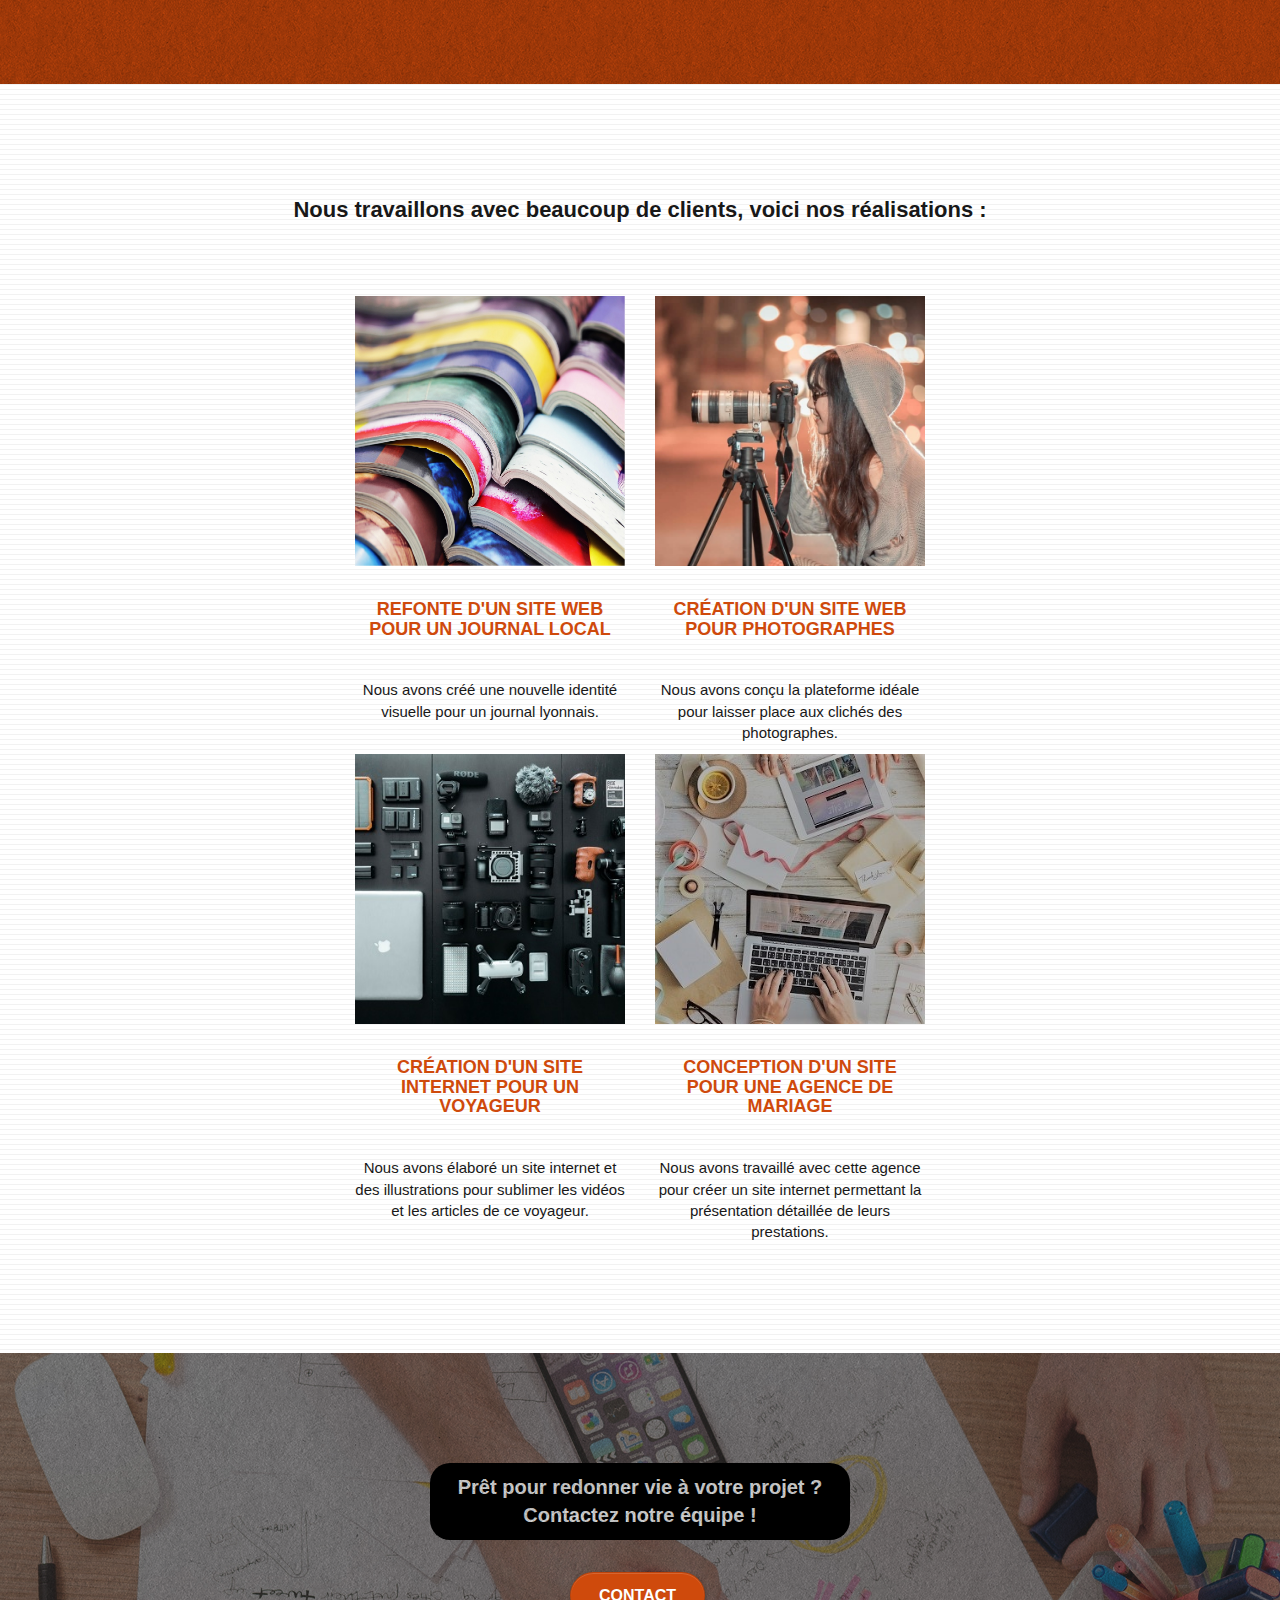
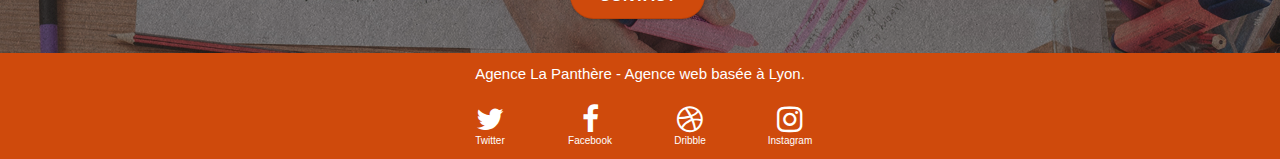
==== commit 5d36508b: "Amendments to files (improvements of layout)" ====
--- a/index.html
+++ b/index.html
@@ -6,10 +6,10 @@
     <meta name="description" content="Votre agence de design web à Lyon et dans le Lyonnais: création de site web, design, maintenance">
     <meta name="viewport" content="width=device-width, initial-scale=1.0, user-scalable=no">
     <link rel="shortcut icon" type="image/png" href="favicon-agence-la-panthere.png">
-	<link rel="stylesheet" href="/css/bootstrap.css">
+	<link rel="stylesheet" href="css/bootstrap.css">
 	<link rel="stylesheet" href="style.css">
-	<link rel="stylesheet" href="/css/font-awesome.css">
-	<link rel="stylesheet" href="/css/et-line.css">
+	<link rel="stylesheet" href="css/font-awesome.css">
+	<link rel="stylesheet" href="css/et-line.css">
      
 <!-- ANALYTICS -->
 <meta name="robots" content="index, follow">
@@ -23,7 +23,7 @@
 	<header class="bloc bgc-white l-bloc " id="bloc-0">
 		<nav class="navbar row">
 			<div class="navbar-header">
-				<a class="navbar-brand" href="index.html"><img src="/img/agence-la-panthere-monochrome.png" 
+				<a class="navbar-brand" href="index.html"><img src="img/agence-la-panthere-monochrome.png" 
 					alt="Agence La Panthère - logo"></a>
 				<button id="nav-toggle" type="button" class="ui-navbar-toggle navbar-toggle" data-toggle="collapse" data-target=".navbar-1">
 					<span class="sr-only">Toggle navigation</span><span class="icon-bar"></span><span class="icon-bar"></span><span class="icon-bar"></span>
@@ -43,21 +43,20 @@
 	</header>
 
 <!-- BANNER -->
-<div class="bloc bgc-dark-slate-blue bg-banniere d-bloc bg-t-edge bloc-bg-texture texture-paper b-parallax" id="bloc-1-hero">
-	<div class="row tight-width-whitespace">
+	<div class="bloc bgc-dark-slate-blue bg-banniere d-bloc bg-t-edge bloc-bg-texture texture-paper b-parallax" id="bloc-1-hero">
+		<div class="row tight-width-whitespace">
 			<div class="col-sm-12">
-				<img src="/img/logo-agence-la-Panthere.png" class="center-block image-resize-mode"  
+				<img src="img/logo-agence-la-Panthere.png" class="center-block image-resize-mode"  
 				alt="Agence La Panthère - logo"/>
 				<h1 class="text-center hero-bloc-text">
 					Agence La Panthère
 				</h1>
-
 				<div class="col-sm-12 text-center">
 					<a href="contact.html" class="btn btn-atomic-tangerine btn-clean btn-rd btn-lg cta-hero">Contact</a>
 				</div>
 			</div>
-	</div>
-</div>
+		</div>
+	</div>
 
 <!-- DESCRIPTION -->
 <div class="bloc bgc-white l-bloc" id="bloc-2-services">
@@ -146,7 +145,7 @@
 		<div class="row tight-width-whitespace portfolio-row">
 			<div class="col-sm-6">
 				<a href="#" data-lightbox="img/site-journal-local.jpg" data-gallery-id="gallery-1" data-caption="Illustration de refonte d'un site web pour un journal local" data-frame="snapshot-lb">
-					<img src="/img/site-journal-local.jpg" 
+					<img src="img/site-journal-local.jpg" 
 					alt="Illustration de refonte de site web d'un journal local" 
 					class="img-responsive portfolio-thumb"/></a>
 				<h3 class="mg-md text-center">
@@ -158,7 +157,7 @@
 			</div>
 			<div class="col-sm-6">
 				<a href="#" data-lightbox="img/site-photo.jpg" data-gallery-id="gallery-1" data-caption="Création d'un site web pour photographes" data-frame="snapshot-lb">
-					<img src="/img/site-photo.jpg" 
+					<img src="img/site-photo.jpg" 
 					alt="Illustration de création d'un site web pour photographes" 
 					class="img-responsive portfolio-thumb"/></a>
 				<h3 class="mg-md text-center">
@@ -176,7 +175,7 @@
 					data-gallery-id="gallery-1" 
 					data-caption="Création d'un site internet pour un voyageur" 
 					data-frame="snapshot-lb">
-					<img src="/img/site-voyageur.jpg" 
+					<img src="img/site-voyageur.jpg" 
 					alt="Illustration de création d'un site web pour voyageurs" 
 					class="img-responsive portfolio-thumb"/>
 				</a>
@@ -193,7 +192,7 @@
 					data-gallery-id="gallery-1" 
 					data-caption="Conception d'un site pour une agence de mariage" 
 					data-frame="snapshot-lb">
-					<img src="/img/site-agence-mariage.jpg" 
+					<img src="img/site-agence-mariage.jpg" 
 					alt="Illustration de création d'un site web pour agence de mariage" 
 					class="img-responsive portfolio-thumb"/></a>
 				<h3 class="mg-md text-center">
@@ -208,12 +207,12 @@
 </div>
 <!-- bloc-4-portfolio END -->
 
-<!-- bloc-5-cta -->
+<!--CTA-->
 <div class="bloc bgc-dark-slate-blue bg-banniere d-bloc bloc-bg-texture texture-paper" id="bloc-5-cta">
 	<div class="container bloc-lg">
 		<div class="row">
 			<p class="tertiary-color mg-md text-center">
-				Prêt pour redonner vie à votre projet ?<br>Contactez notre équipe !
+				Prêt pour redonner vie à votre projet ?<br>Contactez notre équipe !
 			</p>
 			<div class="col-sm-12 text-center">
 				<a href="contact.html" class="btn btn-atomic-tangerine btn-clean btn-rd btn-lg cta-hero">Contact</a>
@@ -221,10 +220,10 @@
 		</div>
 	</div>
 </div>
-<!-- bloc-5-cta END -->
+	</main>
 
 <!-- FOOTER -->
-		<div class="bloc bgc-atomic-tangerine d-bloc" id="bloc-8">
+		<footer class="bloc bgc-atomic-tangerine d-bloc" id="bloc-8">
 			<div class="row">
 				<p class="text-center white">
 					Agence La Panthère - Agence web basée à Lyon.<br>
@@ -252,14 +251,13 @@
 					</div>
 				</div>
 			</div>
-		</div>
-	</main>
+		</footer>
 
 <!--SCRIPTS-->
-    <script src="/js/jquery-2.1.0.js"></script>
-	<script src="/js/bootstrap.js"></script>
-	<script src="/js/blocs.js"></script>
-	<script src="/js/jquery.touchSwipe.js" defer></script>
-	<script src="/js/gmaps.js"></script>
-</body>
+    	<script src="js/jquery-2.1.0.js"></script>
+		<script src="js/bootstrap.js"></script>
+		<script src="js/blocs.js"></script>
+		<script src="js/jquery.touchSwipe.js" defer></script>
+		<script src="js/gmaps.js"></script>
+	</body>
 </html>
--- a/style.css
+++ b/style.css
@@ -81,6 +81,9 @@
 .bloc-lg {
     padding: 100px 50px;
 }
+#form-bottom{
+    padding-bottom:10px;
+}
 
 .bloc-md {
     padding: 50px;
@@ -88,6 +91,12 @@
 
 .bloc-sm {
     padding: 20px 50px;
+}
+
+.form-item{
+    margin-bottom: 30px;
+    font-style:helvetica;
+    font-size:16px;
 }
 
 .bg-center,
@@ -311,9 +320,13 @@
     margin-top: 80px;
 }
 
+.row{
+    padding-top: 10px;
+}
 .row-no-gutters {
     margin-right: 0;
     margin-left: 0;
+    padding-bottom:10px;
 }
 
 .row.row-no-gutters > [class^="col-"],
@@ -328,7 +341,8 @@
 }
 
 .center-block {
-    height: 80px; 
+    height: 80px;
+    margin-top:15px;
 }
 
 .width-white-space{
@@ -339,6 +353,9 @@
 
 #bloc-5-cta {
     height: 300px;
+}
+.center-text{
+text-align:center;
 }
 
 #bloc-6{
@@ -365,8 +382,8 @@
 }
 
 .navbar-brand img {
-    max-height: 200px;
-    margin: 0 5px 0 0;
+    height: 50px;
+    margin: 0 5px 0 10px;
     display: inline;
 }
 
@@ -499,8 +516,12 @@
 }
 
 .mg-md {
-    margin-top: 10px;
-    margin-bottom: 20px;
+    margin-top: 0px;
+    margin-bottom: 30px;
+    margin-right: auto;
+    margin-left:auto;
+    max-width:420px;
+    padding:10px 0px;
 }
 
 .mg-lg {
@@ -750,6 +771,7 @@
 .tight-width-whitespace {
     max-width: 600px;
     margin: auto auto auto auto;
+    height: 250px;
 }
 
 .h1 {
@@ -834,7 +856,7 @@
 }
 
 .bgc-dark-slate-blue {
-    background-color: #000000;
+    background-color: #364577;
 }
 
 .bgc-atomic-tangerine {
@@ -851,7 +873,7 @@
 }
 
 .btn-atomic-tangerine:hover {
-    background: #cf4a0c!important;
+    background: white!important;
     color: #960404!important;
 }
 
@@ -868,20 +890,20 @@
     border-color: #000000!important;
 }
 
-/* .bg-dots-bg {
+.bg-dots-bg {
     background-image: url("img/dots-bg.png");
 }
 
 .bg-lines-h2-bg {
     background-image: url("img/lines-h2-bg.png");
-} */
+}
 
 .bg-banniere {
-    background-image: url("/img/agence-la-panthere_background.jpg");
+    background-image: url("img/agence-la-panthere_background.jpg");
 }
 
 .bg-presentation {
-    background-image: url("/img/agence-la-panthere-background2.jpg");
+    background-image: url("img/agence-la-panthere-background2.jpg");
 }
 
 @media (max-width: 1024px) {
@@ -932,8 +954,6 @@
         position: relative;
     }
     .bloc {
-        /* padding-left: constant(safe-area-inset-left);
-        padding-right: constant(safe-area-inset-right); */
         padding-left:10px;
         padding-right:10px;
     }
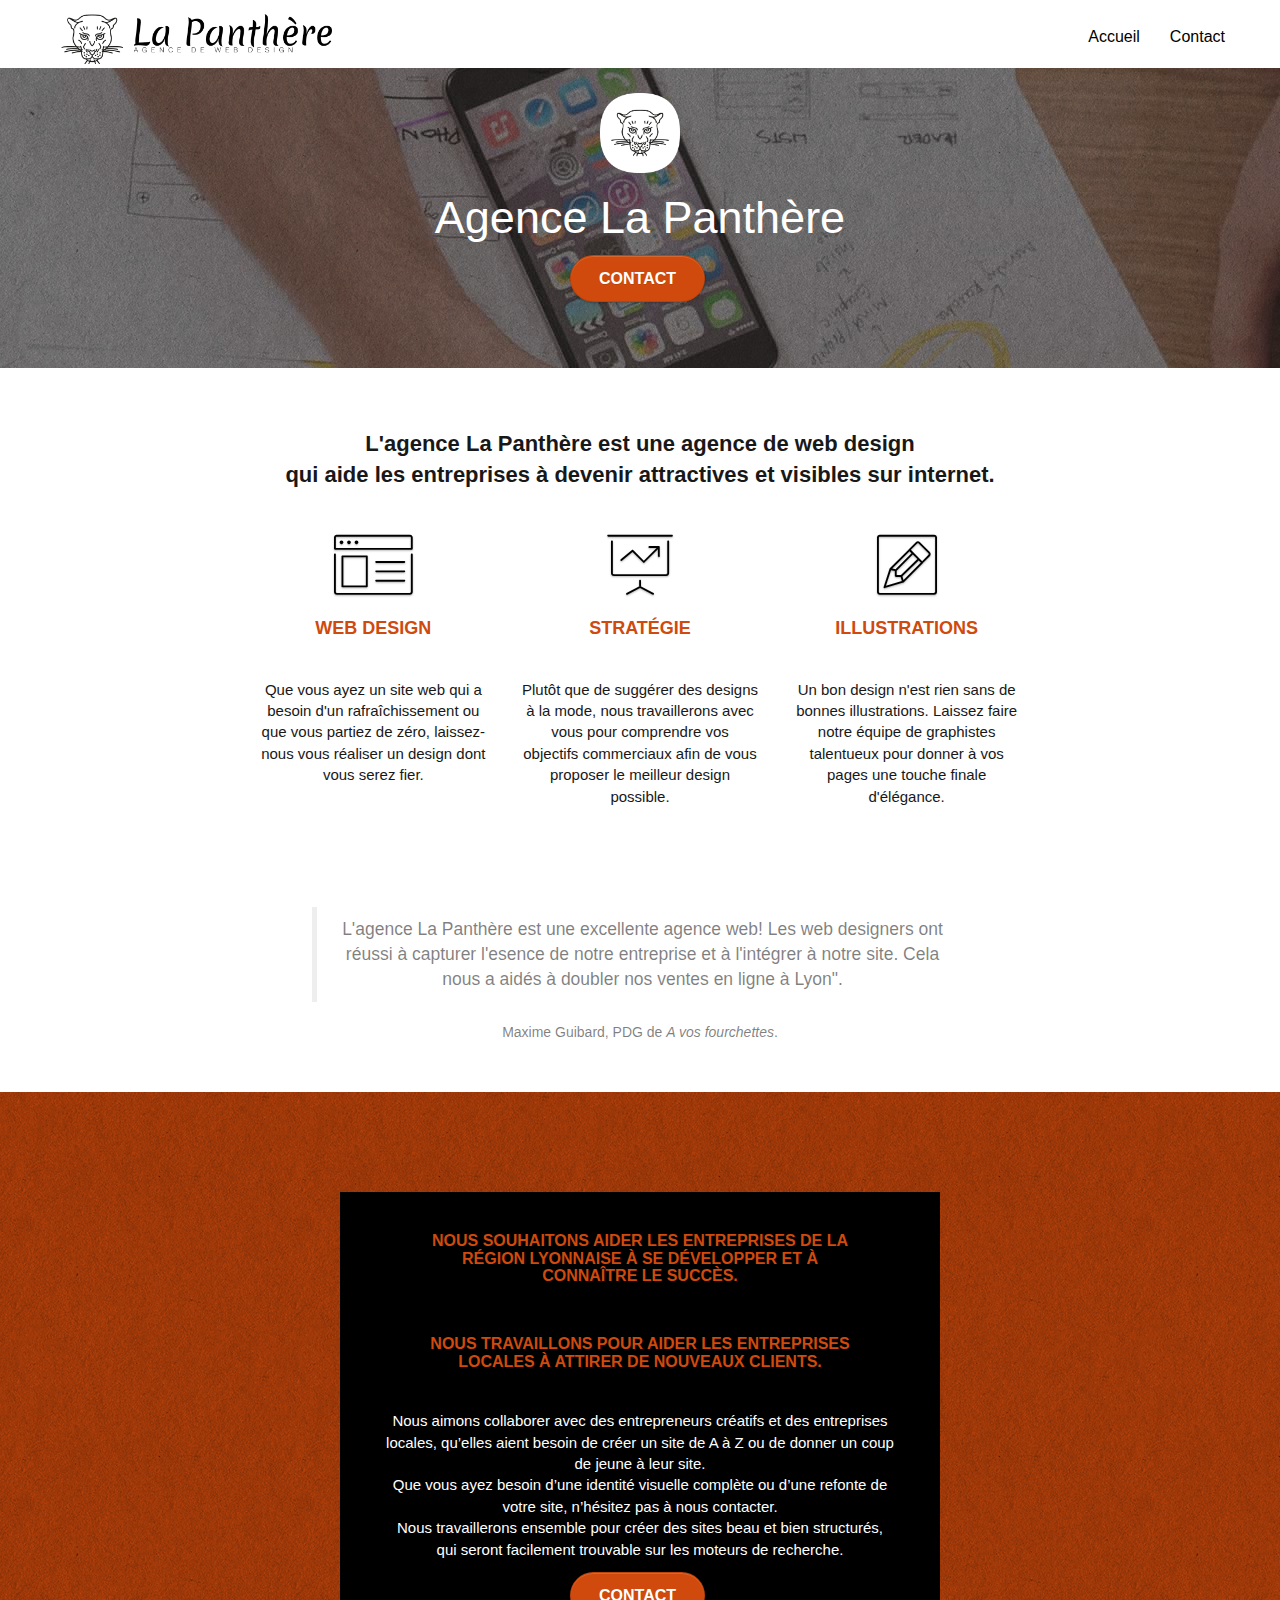
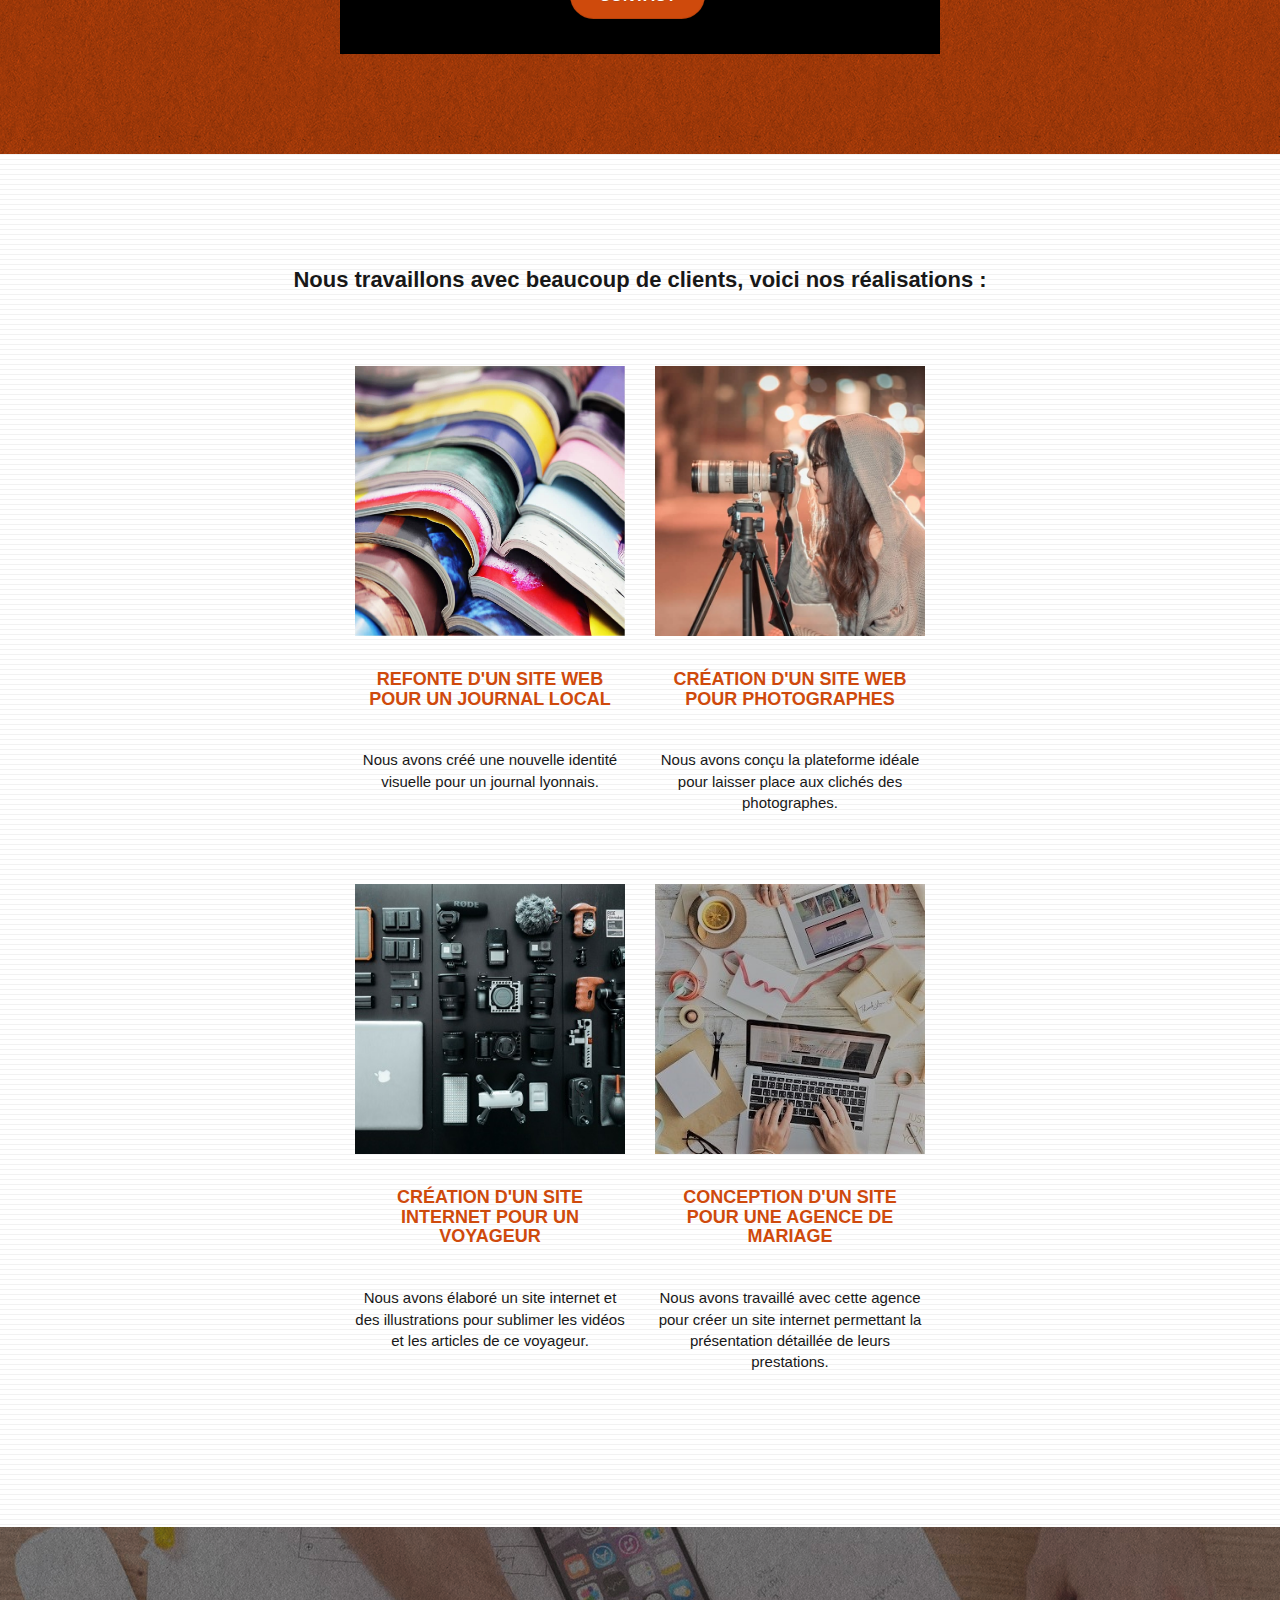
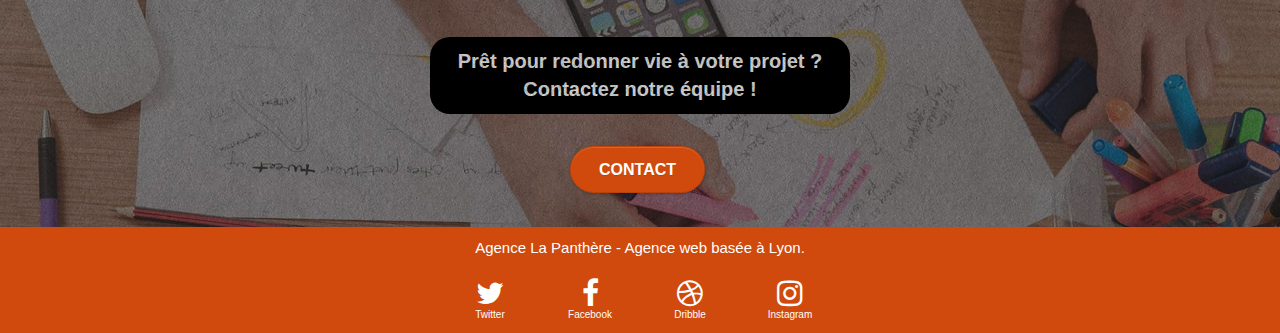
==== commit 31c00187: "minifying images & css" ====
--- a/index.html
+++ b/index.html
@@ -1,9 +1,9 @@
 <!DOCTYPE html>
 <html lang="fr">
 <head>
-    <title>La Panthère - votre agence web à Lyon</title>
+    <title>La Panthère - votre agence webdesign à Lyon</title>
 	<meta charset="UTF-8"/>
-    <meta name="description" content="Votre agence de design web à Lyon et dans le Lyonnais: création de site web, design, maintenance">
+    <meta name="description" content="Entreprise webdesign à Lyon et dans le Lyonnais: création de site web, design, maintenance">
     <meta name="viewport" content="width=device-width, initial-scale=1.0, user-scalable=no">
     <link rel="shortcut icon" type="image/png" href="favicon-agence-la-panthere.png">
 	<link rel="stylesheet" href="css/bootstrap.css">
@@ -59,7 +59,7 @@
 	</div>
 
 <!-- DESCRIPTION -->
-<div class="bloc bgc-white l-bloc" id="bloc-2-services">
+<section class="bloc bgc-white l-bloc" id="bloc-2-services">
 	<div class="container bloc-md">
 		<div class="row">
 			<div class="col-sm-12 text-center">
@@ -111,10 +111,10 @@
 			</figure>
 		</div>
 	</div>
-</div>
-<!-- bloc-2-services END -->
-
-<!-- bloc-3-what-i-do -->
+</section>
+
+
+<!-- SERVICES -->
 <div class="bloc tc-white bgc-atomic-tangerine bg-presentation d-bloc bloc-bg-texture texture-paper b-parallax" id="bloc-3-what-i-do">
 	<div class="container bloc-lg">
 		<div class="row tight-width-whitespace black-background">
@@ -123,7 +123,6 @@
 					Nous souhaitons aider les entreprises de la région Lyonnaise à se développer et à connaître le succès. </h3>
 				<h3 class="mg-md text-center secondary-color">Nous travaillons pour aider les entreprises locales à attirer de nouveaux clients.</h3>
 				<p> Nous aimons collaborer avec des entrepreneurs créatifs et des entreprises locales, qu’elles aient besoin de créer un site de A à Z ou de donner un coup de jeune à leur site. <br>Que vous ayez besoin d’une identité visuelle complète ou d’une refonte de votre site, n’hésitez pas à nous contacter. <br>Nous travaillerons ensemble pour créer des sites beau et bien structurés, qui seront facilement trouvable sur les moteurs de recherche. 
-					<!-- <br><br><a class="ltc-white bold-link" href="contact.html">Contactez notre équipe</a><br> -->
 				</p>
 				<div class="col-sm-12 text-center">
 					<a href="contact.html" class="btn btn-atomic-tangerine btn-clean btn-rd btn-lg cta-hero">Contact</a>
@@ -132,9 +131,9 @@
 		</div>
 	</div>
 </div>
-<!-- bloc-3-what-i-do END -->
-
-<!-- bloc-4-portfolio -->
+
+
+<!-- PORTFOLIO -->
 <div class="bloc bgc-white bg-lines-h2-bg bg-repeat l-bloc" id="bloc-4-portfolio">
 	<div class="container bloc-lg">
 		<div class="row">
@@ -205,7 +204,6 @@
 		</div>
 	</div>
 </div>
-<!-- bloc-4-portfolio END -->
 
 <!--CTA-->
 <div class="bloc bgc-dark-slate-blue bg-banniere d-bloc bloc-bg-texture texture-paper" id="bloc-5-cta">
--- a/style.css
+++ b/style.css
@@ -1,1126 +1 @@
-body {
-    margin: 0;
-    padding: 0;
-    background: #FFF;
-    overflow-x: hidden;
-    -webkit-font-smoothing: antialiased;
-    -moz-osx-font-smoothing: grayscale;
-}
-.primary-color{
-    font-size:22px;
-    color:#181818;
-    font-weight:700
-}
-.secondary-color{
-    font-size:16px;
-    color:#cf4a0c;
-    font-weight:700;
-}
-.tertiary-color{
-    color:white;
-    font-size:20px;
-    font-weight:bold;
-    background-color:#000000;
-    border-radius:20px;
-    margin:0 10px;
-    padding:0 20px;
-}
-.explanation {
-    color:#181818;
-    font-size:15px;
-}
-.none{
-list-style:none;}
-
-.none.li{
-color:#FFFFFF;
-font-size:140px;
-}
-
-a,
-button {
-    transition: all .3s ease-in-out;
-    outline: none!important;
-}
-
-a:hover {
-    text-decoration: none;
-    cursor: pointer;
-}
-.slogan{
-    font-size:20px;
-    color:black;
-}
-
-#page-loading-blocs-notifaction {
-    position: fixed;
-    top: 0;
-    bottom: 0;
-    width: 100%;
-    z-index: 100000;
-    background: #FFFFFF url("img/pageload-spinner.gif") no-repeat center center;
-}
-
-.bloc {
-    width: 100%;
-    clear: both;
-    background: 50% 50% no-repeat;
-    padding: 0 50px;
-    -webkit-background-size: cover;
-    -moz-background-size: cover;
-    -o-background-size: cover;
-    background-size: cover;
-    position: relative;
-}
-
-.bloc .container {
-    padding-left: 0;
-    padding-right: 0;
-}
-
-.bloc-lg {
-    padding: 100px 50px;
-}
-#form-bottom{
-    padding-bottom:10px;
-}
-
-.bloc-md {
-    padding: 50px;
-}
-
-.bloc-sm {
-    padding: 20px 50px;
-}
-
-.form-item{
-    margin-bottom: 30px;
-    font-style:helvetica;
-    font-size:16px;
-}
-
-.bg-center,
-.bg-l-edge,
-.bg-r-edge,
-.bg-t-edge,
-.bg-b-edge,
-.bg-tl-edge,
-.bg-bl-edge,
-.bg-tr-edge,
-.bg-br-edge,
-.bg-repeat {
-    -webkit-background-size: auto!important;
-    -moz-background-size: auto!important;
-    -o-background-size: auto!important;
-    background-size: auto!important;
-}
-
-.bg-repeat {
-    background: repeat;
-}
-
-.bg-t-edge {
-    background: top no-repeat;
-}
-
-.bloc-bg-texture::before {
-    content: "";
-    background-size: 2px 2px;
-    position: absolute;
-    top: 0;
-    bottom: 0;
-    left: 0;
-    right: 0;
-}
-
-.texture-paper::before {
-    background: url("img/texture-paper.png");
-    background-size: 280px 280px;
-}
-
-.b-parallax {
-    background-attachment: fixed;
-}
-
-.d-bloc {
-    color: white;
-}
-
-.d-bloc button:hover {
-    color: #d9423f;
-}
-.button-div{
-    width:130px;;
-    margin:auto;
-    padding-bottom:20px;
-}
-
-.d-bloc .icon-round,
-.d-bloc .icon-square,
-.d-bloc .icon-rounded,
-.d-bloc .icon-semi-rounded-a,
-.d-bloc .icon-semi-rounded-b {
-    border-color: rgba(255, 255, 255, .9);
-}
-
-.d-bloc .divider-h span {
-    border-color: rgba(255, 255, 255, .2);
-}
-
-.d-bloc .a-btn,
-.d-bloc .navbar a,
-.d-bloc .navbar-brand,
-.d-bloc a .icon-sm,
-.d-bloc a .icon-md,
-.d-bloc a .icon-lg,
-.d-bloc a .icon-xl,
-.d-bloc h1 a,
-.d-bloc h2 a,
-.d-bloc h3 a,
-.d-bloc h4 a,
-.d-bloc h5 a,
-.d-bloc h6 a,
-.d-bloc p a {
-    color: white;
-}
-
-.d-bloc .a-btn:hover,
-.d-bloc .navbar a:hover,
-.d-bloc .navbar-brand:hover,
-.d-bloc a:hover .icon-sm,
-.d-bloc a:hover .icon-md,
-.d-bloc a:hover .icon-lg,
-.d-bloc a:hover .icon-xl,
-.d-bloc h1 a:hover,
-.d-bloc h2 a:hover,
-.d-bloc h3 a:hover,
-.d-bloc h4 a:hover,
-.d-bloc h5 a:hover,
-.d-bloc h6 a:hover,
-.d-bloc p a:hover {
-    color:  #cf4a0c;
-}
-
-.d-bloc .navbar-toggle .icon-bar {
-    background: rgba(255, 255, 255, 1);
-}
-
-.d-bloc .btn-wire,
-.d-bloc .btn-wire:hover {
-    color: white;
-    border-color: rgba(255, 255, 255, 1);
-}
-
-.d-bloc .panel {
-    color: rgba(0, 0, 0, .2);
-}
-
-.d-bloc .panel button:hover {
-    color: rgba(0, 0, 0, .2);
-}
-
-.d-bloc .panel icon {
-    border-color: rgba(0, 0, 0, .2);
-}
-
-.d-bloc .panel .divider-h span {
-    border-color: rgba(0, 0, 0, .1);
-}
-
-.d-bloc .panel .a-btn {
-    color: rgba(0, 0, 0, .1);
-}
-
-.d-bloc .panel .a-btn:hover {
-    color: #d9423f;
-}
-
-.d-bloc .panel .btn-wire,
-.d-bloc .panel .btn-wire:hover {
-    color: rgba(0, 0, 0, .7);
-    border-color: rgba(0, 0, 0, .3);
-}
-
-.d-bloc .panel,
-.l-bloc {
-    color: rgba(0, 0, 0, .5);
-}
-
-.d-bloc .panel button:hover,
-.l-bloc button:hover {
-    color: rgba(0, 0, 0, .7);
-}
-
-.l-bloc .icon-round,
-.l-bloc .icon-square,
-.l-bloc .icon-rounded,
-.l-bloc .icon-semi-rounded-a,
-.l-bloc .icon-semi-rounded-b {
-    border-color: rgba(0, 0, 0, .7);
-}
-
-.d-bloc .panel .divider-h span,
-.l-bloc .divider-h span {
-    border-color: rgba(0, 0, 0, .1);
-}
-
-.d-bloc .panel .a-btn,
-.l-bloc .a-btn,
-.l-bloc .navbar a,
-.l-bloc .navbar-brand,
-.l-bloc a .icon-sm,
-.l-bloc a .icon-md,
-.l-bloc a .icon-lg,
-.l-bloc a .icon-xl,
-.l-bloc h1 a,
-.l-bloc h2 a,
-.l-bloc h3 a,
-.l-bloc h4 a,
-.l-bloc h5 a,
-.l-bloc h6 a,
-.l-bloc p a {
-    color: black;
-}
-
-.d-bloc .panel .a-btn:hover,
-.l-bloc .a-btn:hover,
-.l-bloc .navbar a:hover,
-.l-bloc .navbar-brand:hover,
-.l-bloc a:hover .icon-sm,
-.l-bloc a:hover .icon-md,
-.l-bloc a:hover .icon-lg,
-.l-bloc a:hover .icon-xl,
-.l-bloc h1 a:hover,
-.l-bloc h2 a:hover,
-.l-bloc h3 a:hover,
-.l-bloc h4 a:hover,
-.l-bloc h5 a:hover,
-.l-bloc h6 a:hover,
-.l-bloc p a:hover {
-    color: rgba(0, 0, 0, 1);
-}
-
-.l-bloc .navbar-toggle .icon-bar {
-    color: rgba(0, 0, 0, .6);
-}
-
-.d-bloc .panel .btn-wire,
-.d-bloc .panel .btn-wire:hover,
-.l-bloc .btn-wire,
-.l-bloc .btn-wire:hover {
-    color: rgba(0, 0, 0, .7);
-    border-color: rgba(0, 0, 0, .3);
-}
-
-.voffset {
-    margin-top: 30px;
-}
-
-.voffset-lg {
-    margin-top: 80px;
-}
-
-.row{
-    padding-top: 10px;
-}
-.row-no-gutters {
-    margin-right: 0;
-    margin-left: 0;
-    padding-bottom:10px;
-}
-
-.row.row-no-gutters > [class^="col-"],
-.row.row-no-gutters > [class*=" col-"] {
-    padding-right: 0;
-    padding-left: 0;
-}
-
-#bloc-1-hero h1 {
-    font-size: 45px;
-    color:white;
-}
-
-.center-block {
-    height: 80px;
-    margin-top:15px;
-}
-
-.width-white-space{
-    height:280px;
-    padding-top: 10px;
-    padding-bottom:10px;
-}
-
-#bloc-5-cta {
-    height: 300px;
-}
-.center-text{
-text-align:center;
-}
-
-#bloc-6{
-    height:100px;
-}
-#bloc-6 h1{
-    text-align:center;
-    padding-top:30px;
-    color:white;
-    opacity:1;
-}    
-.navbar {
-    margin-bottom: 0;
-    z-index: 1;
-}
-
-.navbar-brand {
-    height: auto;
-    padding: 3px 15px;
-    font-size: 25px;
-    font-weight: normal;
-    font-weight: 600;
-    line-height: 44px;
-}
-
-.navbar-brand img {
-    height: 50px;
-    margin: 0 5px 0 10px;
-    display: inline;
-}
-
-.navbar-brand img[src$=svg] {
-    min-width: 100px;
-}
-
-.nav-center .navbar-brand img {
-    margin: 0;
-}
-
-.navbar .nav {
-    padding-top: 2px;
-    margin-right: -16px;
-    float: right;
-    z-index: 1;
-}
-
-.nav > li {
-    float: left;
-    margin-top: 4px;
-    font-size: 16px;
-}
-
-.navbar-nav .open .dropdown-menu > li > a {
-    text-align: inherit;
-}
-
-.nav > li a:hover,
-.nav > li a:focus {
-    background: transparent;
-}
-
-.navbar-toggle {
-    margin: 10px 10px 0 0;
-    border: 0px;
-}
-
-.navbar-toggle:hover {
-    background: transparent!important;
-}
-
-.navbar-toggle .icon-bar {
-    background-color: rgba(0, 0, 0, .5);
-    width: 26px;
-}
-
-.nav-invert .navbar .nav {
-    float: left;
-}
-
-.nav-invert .navbar-header,
-.nav-invert .navbar-brand {
-    float: right;
-    position: relative;
-    z-index: 2;
-}
-
-@media (min-width: 768px) {
-    .site-navigation {
-        position: absolute;
-        top: 50%;
-        right: 20px;
-        transform: translate(0, -50%);
-        -webkit-transform: translateY(-50%);
-    }
-    .nav > li .dropdown-menu a,
-    .nav > li .dropdown-menu a:hover {
-        color: #d9423f;
-    }
-    .nav-invert .site-navigation {
-        left: 0;
-        right: 0;
-    }
-    .nav-center {
-        text-align: center;
-    }
-    .nav-center .navbar-header {
-        width: 100%;
-    }
-    .nav-center .navbar-header,
-    .nav-center .navbar-brand,
-    .nav-center .nav > li {
-        float: none;
-        display: inline-block;
-    }
-    .nav-center .site-navigation {
-        position: relative;
-        width: 100%;
-        right: 0;
-        margin-right: 20px;
-        margin-top: 20px;
-    }
-    .nav-center.mini-nav .navbar-toggle {
-        float: none;
-        margin: 10px auto 0;
-    }
-}
-
-.nav > li > .dropdown a {
-    background: none!important;
-    display: block;
-    padding: 14px 15px;
-}
-
-nav .caret {
-    margin: 0 5px;
-}
-
-.dropdown-menu .dropdown-menu {
-    top: -8px;
-    left: 100%;
-}
-
-.dropdown-menu .dropmenu-flow-right {
-    top: 100%;
-    left: 0;
-    margin-left: -1px;
-    border-top-left-radius: 0;
-    border-top-right-radius: 0;
-}
-
-.dropdown-menu .dropdown span {
-    border: 4px solid black;
-    border-top-color: transparent;
-    border-right-color: transparent;
-    border-bottom-color: transparent;
-    margin: 6px -5px 0 0!important;
-    float: right;
-}
-
-.mg-md {
-    margin-top: 0px;
-    margin-bottom: 30px;
-    margin-right: auto;
-    margin-left:auto;
-    max-width:420px;
-    padding:10px 0px;
-}
-
-.mg-lg {
-    margin-top: 10px;
-    margin-bottom: 40px;
-}
-
-.btn {
-    margin: 0 5px 5px 0;
-}
-
-.btn.pull-right {
-    margin: 0 0 5px 5px;
-}
-
-.btn-d,
-.btn-d:hover,
-.btn-d:focus {
-    color: #FFF;
-    background: rgba(0, 0, 0, .3);
-}
-
-button {
-    outline: none!important;
-}
-
-.btn-rd {
-    border-radius: 40px;
-}
-
-.btn-clean {
-    border: 1px solid rgba(0, 0, 0, .08);
-    border-bottom-color: rgba(0, 0, 0, .1);
-    text-shadow: 0 1px 0 rgba(0, 0, 1, .1);
-    box-shadow: 0 1px 3px rgba(0, 0, 1, .25), inset 0 1px 0 0 rgba(255, 255, 255, .15);
-}
-
-.icon-md {
-    font-size: 30px!important;
-}
-
-.icon-lg {
-    font-size: 60px!important;
-}
-
-.sm-shadow {
-    text-shadow: 0 1px 2px rgba(0, 0, 0, .3);
-}
-
-.panel-sq,
-.panel-sq .panel-heading,
-.panel-sq .panel-footer {
-    border-radius: 0;
-}
-
-.panel-rd {
-    border-radius: 30px;
-}
-
-.panel-rd .panel-heading {
-    border-radius: 29px 29px 0 0;
-}
-
-.panel-rd .panel-footer {
-    border-radius: 0 0 29px 29px;
-}
-
-.form-control {
-    border-color: rgba(0, 0, 0, .1);
-    box-shadow: none;
-}
-
-.scrollToTop {
-    width: 40px;
-    height: 40px;
-    position: fixed;
-    bottom: 20px;
-    right: 20px;
-    opacity: 0;
-    z-index: 500;
-    transition: all .3s ease-in-out;
-}
-
-.scrollToTop span {
-    margin-top: 6px;
-}
-
-.showScrollTop {
-    font-size: 14px;
-    opacity: 1;
-}
-
-a[data-lightbox] {
-    position: relative;
-    display: block;
-    text-align: center;
-}
-
-a[data-lightbox]:hover::before {
-    content: "+";
-    font-family: "HelveticaNeue-Light", "Helvetica Neue Light", "Helvetica Neue", Helvetica, Arial;
-    font-size: 32px;
-    width: 50px;
-    height: 50px;
-    margin-left: -25px;
-    border-radius: 50%;
-    background: rgba(0, 0, 0, .6);
-    color: #FFF;
-    font-weight: 100;
-    z-index: 1;
-    position: absolute;
-    top: 50%;
-    transform: translateY(-50%);
-    -webkit-transform: translateY(-50%);
-}
-
-a[data-lightbox]:hover img {
-    opacity: 0.6;
-    -webkit-animation-fill-mode: none;
-    animation-fill-mode: none;
-}
-
-#lightbox-modal {
-    display: flex;
-    align-items: center;
-}
-
-#lightbox-modal .modal-dialog {
-    width: 90%;
-    max-width: 900px;
-    margin: 0 auto 0;
-}
-
-#lightbox-modal .modal-dialog img {
-    max-height: 90vh;
-    margin: 0 auto;
-}
-
-.lightbox-caption {
-    padding: 20px;
-    color: #FFF;
-    background: rgba(0, 0, 0, .5);
-    position: absolute;
-    left: 15px;
-    right: 15px;
-    bottom: 5px;
-}
-
-.close-lightbox {
-    color: #FFF;
-    font-size: 30px;
-    position: absolute;
-    top: 20px;
-    right: 20px;
-    z-index: 20;
-    background: rgba(0, 0, 0, .5);
-    border: none;
-    line-height: 30px;
-    padding: 0 9px 5px;
-    opacity: 0.3;
-}
-
-.close-lightbox:hover,
-.next-lightbox:hover,
-.prev-lightbox:hover {
-    opacity: 1.0;
-    color: #FFF;
-}
-
-.next-lightbox,
-.prev-lightbox {
-    font-size: 20px;
-    color: rgba(255, 255, 255, .9);
-    background: rgba(0, 0, 0, .5);
-    transition: all .2s ease-in-out;
-    position: absolute;
-    top: 45%;
-    z-index: 1;
-    opacity: 0.4;
-}
-
-.next-lightbox {
-    padding: 6px 8px 1px 13px;
-    right: 25px;
-}
-
-.prev-lightbox {
-    padding: 6px 13px 1px 10px;
-    left: 25px;
-}
-
-.snapshot-lb .modal-body {
-    padding-bottom: 45px;
-}
-
-.snapshot-lb .lightbox-caption {
-    padding: 0;
-    color: rgba(0, 0, 0, .5);
-    background: none;
-}
-
-h1,
-h2,
-h3,
-h4,
-h5,
-h6,
-p,
-label,
-.btn,
-a {
-    font-family: "helvetica";
-    font-weight: 400;
-}
-a:hover {
-    color: black;
-}
-
-.container {
-    max-width: 1000px;
-}
-
-.hero-bloc-text {
-    font-size: 38px;
-}
-
-.hero-bloc-text-sub {
-    font-size: 36px;
-}
-
-.statement-bloc-text {
-    line-height: 26px;
-    font-style: italic;
-    font-size: 20px;
-    text-align: center;
-    font-weight: lighter;
-    max-width: 520px;
-    margin: auto auto auto auto;
-}
-
-p {
-    text-align:center;
-    font-size: 15px;
-    color:white;
-}
-
-.tight-width-whitespace {
-    max-width: 600px;
-    margin: auto auto auto auto;
-    height: 250px;
-}
-
-.h1 {
-    font-size: 36px;
-    font-family: "Open Sans";
-}
-
-.cta-hero {
-    margin-top: 2px;
-    color: #FFFFFF!important;
-    text-transform: uppercase;
-    padding: 12px 28px 12px 28px;
-    font-size: 16px;
-    font-weight: 700;
-}
-
-.social {
-    max-width: 400px;
-    margin: auto;
-    color:white;
-    font-size:10px;
-}
-
-h2 {
-    font-size: 22px;
-    line-height: 1.4em;
-}
-
-h3 {
-    font-size: 18px;
-    text-transform: uppercase;
-    font-weight: 700;
-    color: #cf4a0c;
-    
-}
-
-.med-width-whitespace {
-    max-width: 800px;
-    margin: auto auto auto auto;
-    box-shadow: 0px 0px 0px #000000;
-}
-
-h1 {
-    color: #ffffff!important;
-}
-
-h4 {
-    color: #181818!important;
-}
-
-.icons {
-    margin-bottom: 14px;
-    margin-top: 24px;
-}
-
-.portfolio-thumb {
-    margin-bottom: 24px;
-}
-
-.portfolio-row {
-    margin-bottom: 44px;
-    margin-top: 50px;
-}
-
-.avatar {
-    box-shadow: 0px 4px 9px rgba(0, 0, 0, 0.3);
-}
-
-.black-background {
-    /* background-color: rgba(165, 147, 99, 0.7); */
-    background-color:#000000;
-    padding: 40px 40px 40px 40px;
-}
-
-.bold-link {
-    font-weight: 900;
-    text-decoration: underline!important;
-}
-
-.bgc-white {
-    background-color: #FFFFFF;
-}
-
-.bgc-dark-slate-blue {
-    background-color: #364577;
-}
-
-.bgc-atomic-tangerine {
-    background-color: #cf4a0c;
-}
-
-.tc-white {
-    color: white;
-}
-
-.btn-atomic-tangerine {
-    background: #cf4a0c;
-    color: #FFFFFF!important;
-}
-
-.btn-atomic-tangerine:hover {
-    background: white!important;
-    color: #960404!important;
-}
-
-.ltc-atomic-tangerine {
-    color: #cf4a0c!important;
-}
-
-.ltc-atomic-tangerine:hover {
-    color: #960404!important;
-}
-
-.icon-dark-slate-blue {
-    color: #000000!important;
-    border-color: #000000!important;
-}
-
-.bg-dots-bg {
-    background-image: url("img/dots-bg.png");
-}
-
-.bg-lines-h2-bg {
-    background-image: url("img/lines-h2-bg.png");
-}
-
-.bg-banniere {
-    background-image: url("img/agence-la-panthere_background.jpg");
-}
-
-.bg-presentation {
-    background-image: url("img/agence-la-panthere-background2.jpg");
-}
-
-@media (max-width: 1024px) {
-    .bloc {
-        padding-left: 20px;
-        padding-right: 20px;
-    }
-    .bloc.full-width-bloc,
-    .bloc-tile-2.full-width-bloc .container,
-    .bloc-tile-3.full-width-bloc .container,
-    .bloc-tile-4.full-width-bloc .container {
-        padding-left: 0;
-        padding-right: 0;
-    }
-}
-
-@media (max-width: 992px) and (min-width: 768px) {
-    .navbar .nav {
-        max-width: 80%
-    }
-    .nav-center.navbar .nav {
-        max-width: 100%
-    }
-}
-
-@media only screen and (min-device-width: 768px) and (max-device-width: 1024px) and (orientation: landscape) {
-    .b-parallax {
-        background-attachment: scroll;
-    }
-}
-
-@media only screen and (min-device-width: 1024px) and (max-device-width: 1366px) and (-webkit-min-device-pixel-ratio: 1.5) {
-    .b-parallax {
-        background-attachment: scroll;
-    }
-}
-
-@media (max-width: 991px) {
-    .container {
-        width: 100%;
-    }
-    .b-parallax {
-        background-attachment: scroll;
-    }
-    .page-container,
-    #hero-bloc {
-        overflow-x: hidden;
-        position: relative;
-    }
-    .bloc {
-        padding-left:10px;
-        padding-right:10px;
-    }
-    .bloc-group,
-    .bloc-group .bloc {
-        display: block;
-        width: 100%;
-    }
-    .bloc-fill-screen .fill-bloc-top-edge,
-    .bloc-fill-screen .fill-bloc-bottom-edge {
-        padding: 0 20px;
-        padding-left: constant(safe-area-inset-left);
-        padding-right: constant(safe-area-inset-right);
-    }
-}
-
-@media (max-width: 767px) {
-    .page-container {
-        overflow-x: hidden;
-        position: relative;
-    }
-    h1,
-    h2,
-    h3,
-    h4,
-    h5,
-    h6,
-    p,
-    #disqus_thread {
-        padding-left: 10px!important;
-        padding-right: 10px!important;
-    }
-    .b-parallax {
-        background-attachment: scroll;
-    }
-    .navbar .nav {
-        padding-top: 0;
-        border-top: 1px solid rgba(0, 0, 0, .2);
-        float: none!important;
-    }
-    .colored{
-        color:#cf4a0c;
-    }
-    .navbar.row {
-        margin-left: 0;
-        margin-right: 0;
-    }
-    .site-navigation {
-        position: inherit;
-        transform: none;
-        -webkit-transform: none;
-        -ms-transform: none;
-    }
-    .nav > li {
-        margin-top: 0;
-        border-bottom: 1px solid rgba(0, 0, 0, .1);
-        background: rgba(0, 0, 0, .05);
-        text-align: left;
-        padding-left: 15px;
-        width: 100%;
-    }
-    .nav > li:hover {
-        background: rgba(0, 0, 0, .08);
-    }
-    .dropdown .dropdown a .caret {
-        float: none;
-        margin: 5px 0 0 10px!important;
-        border: 4px solid black;
-        border-bottom-color: transparent;
-        border-right-color: transparent;
-        border-left-color: transparent;
-    }
-    #hero-bloc .navbar .nav {
-        background: rgba(0, 0, 0, .8);
-    }
-    /* #hero-bloc .navbar .nav a {
-        color: rgba(255, 255, 255, .6);
-    } */
-    .hero {
-        padding: 50px 0;
-    }
-    .hero-nav {
-        left: -1px;
-        right: -1px;
-    }
-    .navbar-collapse {
-        padding: 0;
-        overflow-x: hidden;
-        -webkit-box-shadow: none;
-        box-shadow: none;
-    }
-    .navbar-brand img {
-        max-height: 40px;
-        width: auto;
-    }
-    .nav-invert .navbar-header {
-        float: none;
-        /* width: 100%; */
-    }
-    .nav-invert .navbar-toggle {
-        float: left;
-        margin-left: 10px;
-    }
-    .bloc {
-        padding-left: 0;
-        padding-right: 0;
-    }
-    .bloc-xxl,
-    .bloc-xl,
-    .bloc-lg {
-        padding: 40px 0;
-    }
-    .bloc-sm,
-    .bloc-md {
-        padding-left: 0;
-        padding-right: 0;
-    }
-    .bloc-tile-2 .container,
-    .bloc-tile-3 .container,
-    .bloc-tile-4 .container,
-    .bloc-fill-screen .fill-bloc-top-edge,
-    .bloc-fill-screen .fill-bloc-bottom-edge {
-        padding-left: 0;
-        padding-right: 0;
-    }
-    .a-block {
-        padding: 0 10px;
-    }
-    .btn-dwn {
-        display: none;
-    }
-    .voffset {
-        margin-top: 5px;
-    }
-    .voffset-md {
-        margin-top: 20px;
-    }
-    .voffset-lg {
-        margin-top: 30px;
-    }
-    form {
-        padding: 5px;
-    }
-    .close-lightbox {
-        display: inline-block;
-    }
-    .blocsapp-device-iphone5 {
-        background-size: 216px 425px;
-        padding-top: 60px;
-        width: 216px;
-        height: 425px;
-    }
-    .blocsapp-device-iphone5 img {
-        width: 180px;
-        height: 320px;
-    }
-}
-
-@media (max-width: 400px) {
-    .bloc {
-        padding-left: 0;
-        padding-right: 0;
-    }
-}
-
-@media (max-width: 767px) {
-    .bloc-mob-center-text {
-        text-align: center;
-    }
-}+body{margin:0;padding:0;background:#FFF;overflow-x:hidden;-webkit-font-smoothing:antialiased;-moz-osx-font-smoothing:grayscale}.primary-color{font-size:22px;color:#181818;font-weight:700}.secondary-color{font-size:16px;color:#cf4a0c;font-weight:700}.tertiary-color{color:#fff;font-size:20px;font-weight:700;background-color:#000;border-radius:20px;margin:0 10px;padding:0 20px}.explanation{color:#181818;font-size:15px}.none{list-style:none}.none.li{color:#FFF;font-size:140px}a,button{transition:all .3s ease-in-out;outline:none!important}a:hover{text-decoration:underline;cursor:pointer}.slogan{font-size:20px;color:#000}#page-loading-blocs-notifaction{position:fixed;top:0;bottom:0;width:100%;z-index:100000;background:#FFF url(img/pageload-spinner.gif) no-repeat center center}.bloc{width:100%;clear:both;background:50% 50% no-repeat;padding:0 50px;-webkit-background-size:cover;-moz-background-size:cover;-o-background-size:cover;background-size:cover;position:relative}.bloc .container{padding-left:0;padding-right:0}.bloc-lg{padding:100px 50px}#form-bottom{padding-bottom:10px}.bloc-md{padding:50px}.bloc-sm{padding:20px 50px}.form-item{margin-bottom:30px;font-family:helvetica;font-size:16px}.bg-center,.bg-l-edge,.bg-r-edge,.bg-t-edge,.bg-b-edge,.bg-tl-edge,.bg-bl-edge,.bg-tr-edge,.bg-br-edge,.bg-repeat{-webkit-background-size:auto!important;-moz-background-size:auto!important;-o-background-size:auto!important;background-size:auto!important}.bg-repeat{background:repeat}.bg-t-edge{background:top no-repeat}.bloc-bg-texture::before{content:"";background-size:2px 2px;position:absolute;top:0;bottom:0;left:0;right:0}.texture-paper::before{background:url(img/texture-paper.png);background-size:280px 280px}.b-parallax{background-attachment:fixed}.d-bloc{color:#fff}.d-bloc button:hover{color:#8f0907}.button-div{width:130px;;margin:auto;padding-bottom:20px}.d-bloc .icon-round,.d-bloc .icon-square,.d-bloc .icon-rounded,.d-bloc .icon-semi-rounded-a,.d-bloc .icon-semi-rounded-b{border-color:rgba(255,255,255,.9)}.d-bloc .divider-h span{border-color:rgba(255,255,255,.2)}.d-bloc .a-btn,.d-bloc .navbar a,.d-bloc .navbar-brand,.d-bloc a .icon-sm,.d-bloc a .icon-md,.d-bloc a .icon-lg,.d-bloc a .icon-xl,.d-bloc h1 a,.d-bloc h2 a,.d-bloc h3 a,.d-bloc h4 a,.d-bloc h5 a,.d-bloc h6 a,.d-bloc p a{color:#fff}.d-bloc .a-btn:hover,.d-bloc .navbar a:hover,.d-bloc .navbar-brand:hover,.d-bloc a:hover .icon-sm,.d-bloc a:hover .icon-md,.d-bloc a:hover .icon-lg,.d-bloc a:hover .icon-xl,.d-bloc h1 a:hover,.d-bloc h2 a:hover,.d-bloc h3 a:hover,.d-bloc h4 a:hover,.d-bloc h5 a:hover,.d-bloc h6 a:hover,.d-bloc p a:hover{color:#8f0907}.d-bloc .navbar-toggle .icon-bar{background:rgba(255,255,255,1)}.d-bloc .btn-wire,.d-bloc .btn-wire:hover{color:#8f0907;border-color:rgba(255,255,255,1)}.d-bloc .panel{color:rgba(0,0,0,.2)}.d-bloc .panel button:hover{color:rgba(0,0,0,.2)}.d-bloc .panel icon{border-color:rgba(0,0,0,.2)}.d-bloc .panel .divider-h span{border-color:rgba(0,0,0,.1)}.d-bloc .panel .a-btn{color:rgba(0,0,0,.1)}.d-bloc .panel .a-btn:hover{color:#8f0907}.d-bloc .panel .btn-wire,.d-bloc .panel .btn-wire:hover{color:rgba(0,0,0,.7);border-color:rgba(0,0,0,.3)}.d-bloc .panel,.l-bloc{color:rgba(0,0,0,.5)}.d-bloc .panel button:hover,.l-bloc button:hover{color:rgba(0,0,0,.7)}.l-bloc .icon-round,.l-bloc .icon-square,.l-bloc .icon-rounded,.l-bloc .icon-semi-rounded-a,.l-bloc .icon-semi-rounded-b{border-color:rgba(0,0,0,.7)}.d-bloc .panel .divider-h span,.l-bloc .divider-h span{border-color:rgba(0,0,0,.1)}.d-bloc .panel .a-btn,.l-bloc .a-btn,.l-bloc .navbar a,.l-bloc .navbar-brand,.l-bloc a .icon-sm,.l-bloc a .icon-md,.l-bloc a .icon-lg,.l-bloc a .icon-xl,.l-bloc h1 a,.l-bloc h2 a,.l-bloc h3 a,.l-bloc h4 a,.l-bloc h5 a,.l-bloc h6 a,.l-bloc p a{color:#000}.d-bloc .panel .a-btn:hover,.l-bloc .a-btn:hover,.l-bloc .navbar a:hover,.l-bloc .navbar-brand:hover,.l-bloc a:hover .icon-sm,.l-bloc a:hover .icon-md,.l-bloc a:hover .icon-lg,.l-bloc a:hover .icon-xl,.l-bloc h1 a:hover,.l-bloc h2 a:hover,.l-bloc h3 a:hover,.l-bloc h4 a:hover,.l-bloc h5 a:hover,.l-bloc h6 a:hover,.l-bloc p a:hover{color:rgba(0,0,0,1)}.l-bloc .navbar-toggle .icon-bar{color:rgba(0,0,0,.6)}.d-bloc .panel .btn-wire,.d-bloc .panel .btn-wire:hover,.l-bloc .btn-wire,.l-bloc .btn-wire:hover{color:rgba(0,0,0,.7);border-color:rgba(0,0,0,.3)}.voffset{margin-top:30px}.voffset-lg{margin-top:80px}.row{padding-top:10px}.row-no-gutters{margin-right:0;margin-left:0;padding-bottom:10px}.row.row-no-gutters>[class^="col-"],.row.row-no-gutters>[class*=" col-"]{padding-right:0;padding-left:0}#bloc-1-hero h1{font-size:45px;color:#fff}.center-block{height:80px;margin-top:15px}.width-white-space{height:280px;padding-top:10px;padding-bottom:10px}#bloc-5-cta{height:300px}.center-text{text-align:center}#bloc-6{height:100px}#bloc-6 h1{text-align:center;padding-top:30px;color:#fff;opacity:1}.navbar{margin-bottom:0;z-index:1}.navbar-brand{height:auto;padding:3px 15px;font-size:25px;font-weight:400;font-weight:600;line-height:44px}.navbar-brand img{height:50px;margin:0 5px 0 10px;display:inline}.navbar-brand img[src$=svg]{min-width:100px}.nav-center .navbar-brand img{margin:0}.navbar .nav{padding-top:2px;margin-right:-16px;float:right;z-index:1}.nav>li{float:left;margin-top:4px;font-size:16px}.navbar-nav .open .dropdown-menu>li>a{text-align:inherit}.nav>li a:hover,.nav>li a:focus{background:transparent}.navbar-toggle{margin:10px 10px 0 0;border:0}.navbar-toggle:hover{background:transparent!important}.navbar-toggle .icon-bar{background-color:rgba(0,0,0,.5);width:26px}.nav-invert .navbar .nav{float:left}.nav-invert .navbar-header,.nav-invert .navbar-brand{float:right;position:relative;z-index:2}@media (min-width:768px){.site-navigation{position:absolute;top:50%;right:20px;transform:translate(0,-50%);-webkit-transform:translateY(-50%)}.nav>li .dropdown-menu a,.nav>li .dropdown-menu a:hover{color:#8f0907}.nav-invert .site-navigation{left:0;right:0}.nav-center{text-align:center}.nav-center .navbar-header{width:100%}.nav-center .navbar-header,.nav-center .navbar-brand,.nav-center .nav>li{float:none;display:inline-block}.nav-center .site-navigation{position:relative;width:100%;right:0;margin-right:20px;margin-top:20px}.nav-center.mini-nav .navbar-toggle{float:none;margin:10px auto 0}}.nav>li>.dropdown a{background:none!important;display:block;padding:14px 15px}nav .caret{margin:0 5px}.dropdown-menu .dropdown-menu{top:-8px;left:100%}.dropdown-menu .dropmenu-flow-right{top:100%;left:0;margin-left:-1px;border-top-left-radius:0;border-top-right-radius:0}.dropdown-menu .dropdown span{border:4px solid #000;border-top-color:transparent;border-right-color:transparent;border-bottom-color:transparent;margin:6px -5px 0 0!important;float:right}.mg-md{margin-top:0;margin-bottom:30px;margin-right:auto;margin-left:auto;max-width:420px;padding:10px 0}.mg-lg{margin-top:10px;margin-bottom:40px}.btn{margin:0 5px 5px 0}.btn.pull-right{margin:0 0 5px 5px}.btn-d,.btn-d:hover,.btn-d:focus{color:#8f0907;background:rgba(0,0,0,.7)}button{outline:none!important}.btn-rd{border-radius:40px}.btn-clean{border:1px solid rgba(0,0,0,.08);border-bottom-color:rgba(0,0,0,.1);text-shadow:0 1px 0 rgba(0,0,1,.1);box-shadow:0 1px 3px rgba(0,0,1,.25),inset 0 1px 0 0 rgba(255,255,255,.15)}.icon-md{font-size:30px!important}.icon-lg{font-size:60px!important}.sm-shadow{text-shadow:0 1px 2px rgba(0,0,0,.3)}.panel-sq,.panel-sq .panel-heading,.panel-sq .panel-footer{border-radius:0}.panel-rd{border-radius:30px}.panel-rd .panel-heading{border-radius:29px 29px 0 0}.panel-rd .panel-footer{border-radius:0 0 29px 29px}.form-control{border-color:rgba(0,0,0,.1);box-shadow:none}.scrollToTop{width:40px;height:40px;position:fixed;bottom:20px;right:20px;opacity:0;z-index:500;transition:all .3s ease-in-out}.scrollToTop span{margin-top:6px}.showScrollTop{font-size:14px;opacity:1}a[data-lightbox]{position:relative;display:block;text-align:center}a[data-lightbox]:hover::before{content:"+";font-family:"HelveticaNeue-Light","Helvetica Neue Light","Helvetica Neue",Helvetica,Arial;font-size:32px;width:50px;height:50px;margin-left:-25px;border-radius:50%;background:rgba(0,0,0,.6);color:#8f0907;font-weight:100;z-index:1;position:absolute;top:50%;transform:translateY(-50%);-webkit-transform:translateY(-50%)}a[data-lightbox]:hover img{opacity:.6;-webkit-animation-fill-mode:none;animation-fill-mode:none}#lightbox-modal{display:flex;align-items:center}#lightbox-modal .modal-dialog{width:90%;max-width:900px;margin:0 auto 0}#lightbox-modal .modal-dialog img{max-height:90vh;margin:0 auto}.lightbox-caption{padding:20px;color:#FFF;background:rgba(0,0,0,.5);position:absolute;left:15px;right:15px;bottom:5px}.close-lightbox{color:#FFF;font-size:30px;position:absolute;top:20px;right:20px;z-index:20;background:rgba(0,0,0,.5);border:none;line-height:30px;padding:0 9px 5px;opacity:.3}.close-lightbox:hover,.next-lightbox:hover,.prev-lightbox:hover{opacity:1;color:#FFF}.next-lightbox,.prev-lightbox{font-size:20px;color:rgba(255,255,255,.9);background:rgba(0,0,0,.5);transition:all .2s ease-in-out;position:absolute;top:45%;z-index:1;opacity:.4}.next-lightbox{padding:6px 8px 1px 13px;right:25px}.prev-lightbox{padding:6px 13px 1px 10px;left:25px}.snapshot-lb .modal-body{padding-bottom:45px}.snapshot-lb .lightbox-caption{padding:0;color:rgba(0,0,0,.5);background:none}h1,h2,h3,h4,h5,h6,p,label,.btn,a{font-family:"helvetica";font-weight:400}a:hover{color:#000}.container{max-width:1000px}.hero-bloc-text{font-size:38px}.hero-bloc-text-sub{font-size:36px}.statement-bloc-text{line-height:26px;font-style:italic;font-size:20px;text-align:center;font-weight:lighter;max-width:520px;margin:auto auto auto auto}p{text-align:center;font-size:15px;color:#fff}.tight-width-whitespace{max-width:600px;margin:auto auto auto auto;min-height:300px}.h1{font-size:36px;font-family:"Open Sans"}.cta-hero{margin-top:2px;color:#FFFFFF!important;text-transform:uppercase;padding:12px 28px 12px 28px;font-size:16px;font-weight:700}.social{max-width:400px;margin:auto;color:#fff;font-size:10px}h2{font-size:22px;line-height:1.4em}h3{font-size:18px;text-transform:uppercase;font-weight:700;color:#cf4a0c}.med-width-whitespace{max-width:800px;margin:auto auto auto auto;box-shadow:0 0 0 #000}h1{color:#ffffff!important}h4{color:#181818!important}.icons{margin-bottom:14px;margin-top:24px}.portfolio-thumb{margin-bottom:24px}.portfolio-row{margin-bottom:44px;margin-top:50px}.avatar{box-shadow:0 4px 9px rgba(0,0,0,.3)}.black-background{background-color:#000;padding:30px}.bold-link{font-weight:900;text-decoration:underline!important}.bgc-white{background-color:#FFF}.bgc-dark-slate-blue{background-color:#364577}.bgc-atomic-tangerine{background-color:#cf4a0c}.tc-white{color:#fff}.btn-atomic-tangerine{background:#cf4a0c;color:#FFFFFF!important}.btn-atomic-tangerine:hover{background:white!important;color:#960404!important}.ltc-atomic-tangerine{color:#cf4a0c!important}.ltc-atomic-tangerine:hover{color:#960404!important}.icon-dark-slate-blue{color:#000000!important;border-color:#000000!important}.bg-dots-bg{background-image:url(img/dots-bg.png)}.bg-lines-h2-bg{background-image:url(img/lines-h2-bg.png)}.bg-banniere{background-image:url(img/agence-la-panthere_background.jpg)}.bg-presentation{background-image:url(img/agence-la-panthere-background2.jpg)}@media (max-width:1024px){.bloc{padding-left:20px;padding-right:20px}.bloc.full-width-bloc,.bloc-tile-2.full-width-bloc .container,.bloc-tile-3.full-width-bloc .container,.bloc-tile-4.full-width-bloc .container{padding-left:0;padding-right:0}}@media (max-width:992px) and (min-width:768px){.navbar .nav{max-width:80%}.nav-center.navbar .nav{max-width:100%}}@media only screen and (min-width:768px) and (max-width:1024px) and (orientation:landscape){.b-parallax{background-attachment:scroll}}@media only screen and (min-width:1024px) and (max-width:1366px) and (-webkit-min-pixel-ratio:1.5){.b-parallax{background-attachment:scroll}}@media (max-width:991px){.container{width:100%}.b-parallax{background-attachment:scroll}.page-container,#hero-bloc{overflow-x:hidden;position:relative}.bloc{padding-left:10px;padding-right:10px}.bloc-group,.bloc-group .bloc{display:block;width:100%}.bloc-fill-screen .fill-bloc-top-edge,.bloc-fill-screen .fill-bloc-bottom-edge{padding:0 20px}}@media (max-width:767px){.page-container{overflow-x:hidden;position:relative}h1,h2,h3,h4,h5,h6,p,#disqus_thread{padding-left:10px!important;padding-right:10px!important}.b-parallax{background-attachment:scroll}.navbar .nav{padding-top:0;border-top:1px solid rgba(0,0,0,.2);float:none!important}.colored{color:#cf4a0c}.navbar.row{margin-left:0;margin-right:0}.site-navigation{position:inherit;transform:none;-webkit-transform:none;-ms-transform:none}.nav>li{margin-top:0;border-bottom:1px solid rgba(0,0,0,.1);background:rgba(0,0,0,.05);text-align:left;padding-left:15px;width:100%}.nav>li:hover{background:rgba(0,0,0,.08)}.dropdown .dropdown a .caret{float:none;margin:5px 0 0 10px!important;border:4px solid #000;border-bottom-color:transparent;border-right-color:transparent;border-left-color:transparent}#hero-bloc .navbar .nav{background:rgba(0,0,0,.8)}.hero{padding:50px 0}.hero-nav{left:-1px;right:-1px}.navbar-collapse{padding:0;overflow-x:hidden;-webkit-box-shadow:none;box-shadow:none}.navbar-brand img{max-height:40px;width:auto}.nav-invert .navbar-header{float:none}.nav-invert .navbar-toggle{float:left;margin-left:10px}.bloc{padding-left:0;padding-right:0}.bloc-xxl,.bloc-xl,.bloc-lg{padding:40px 0}.bloc-sm,.bloc-md{padding-left:0;padding-right:0}.bloc-tile-2 .container,.bloc-tile-3 .container,.bloc-tile-4 .container,.bloc-fill-screen .fill-bloc-top-edge,.bloc-fill-screen .fill-bloc-bottom-edge{padding-left:0;padding-right:0}.a-block{padding:0 10px}.btn-dwn{display:none}.voffset{margin-top:5px}.voffset-md{margin-top:20px}.voffset-lg{margin-top:30px}form{padding:5px}.close-lightbox{display:inline-block}.blocsapp-device-iphone5{background-size:216px 425px;padding-top:60px;width:216px;height:425px}.blocsapp-device-iphone5 img{width:180px;height:320px}}@media (max-width:400px){.bloc{padding-left:0;padding-right:0}}@media (max-width:767px){.bloc-mob-center-text{text-align:center}}